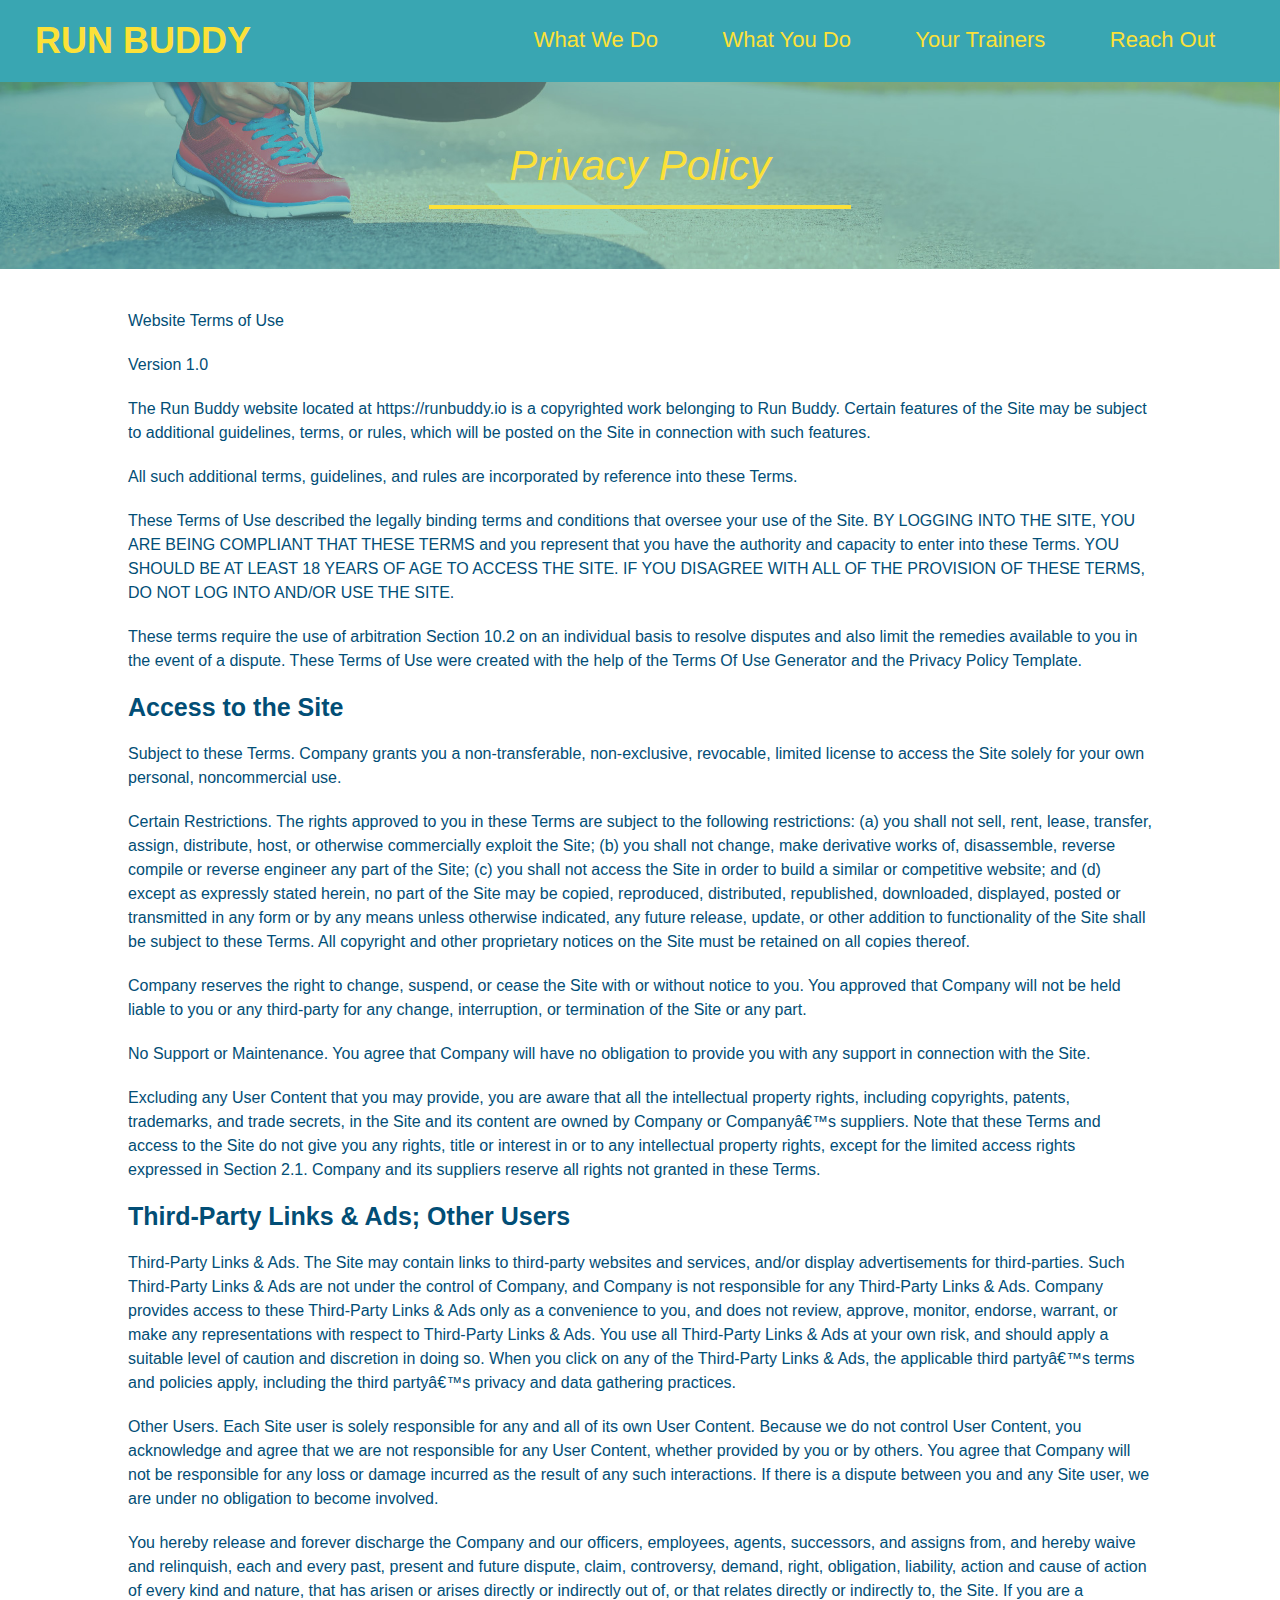
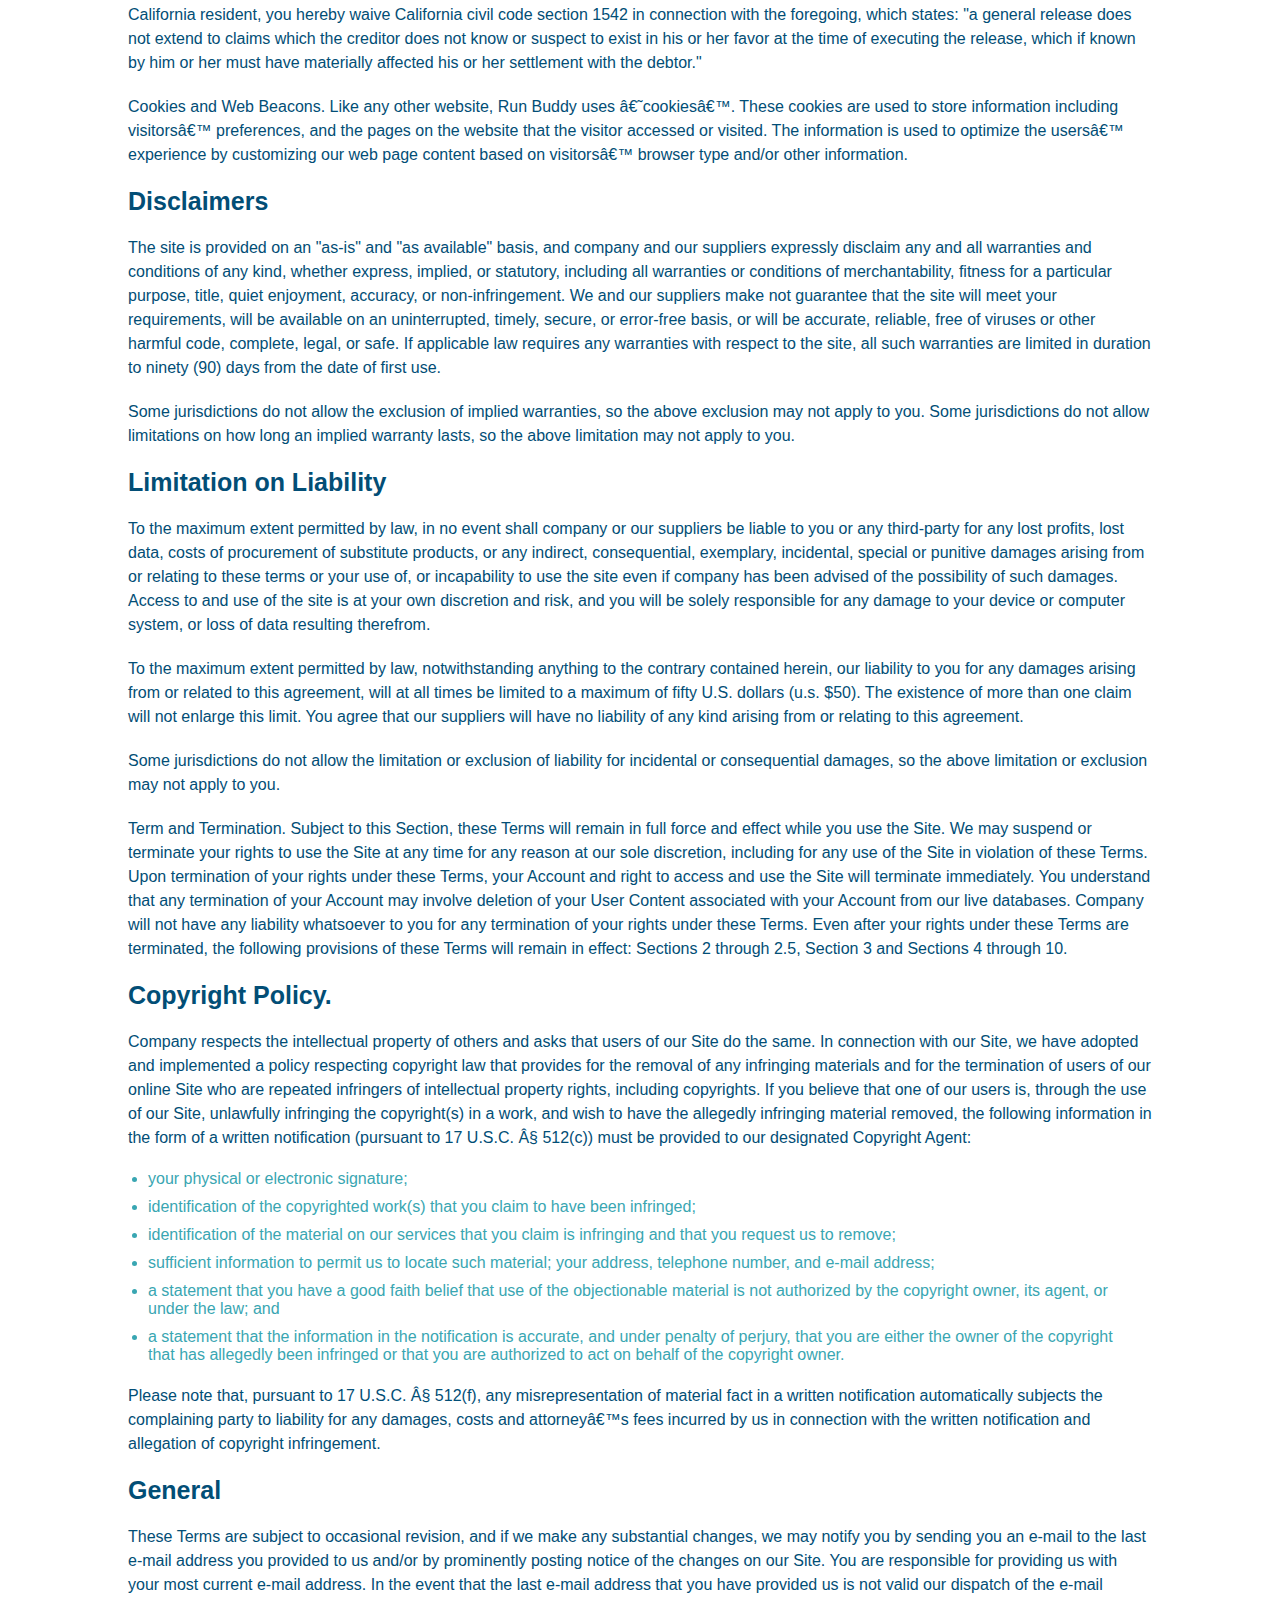
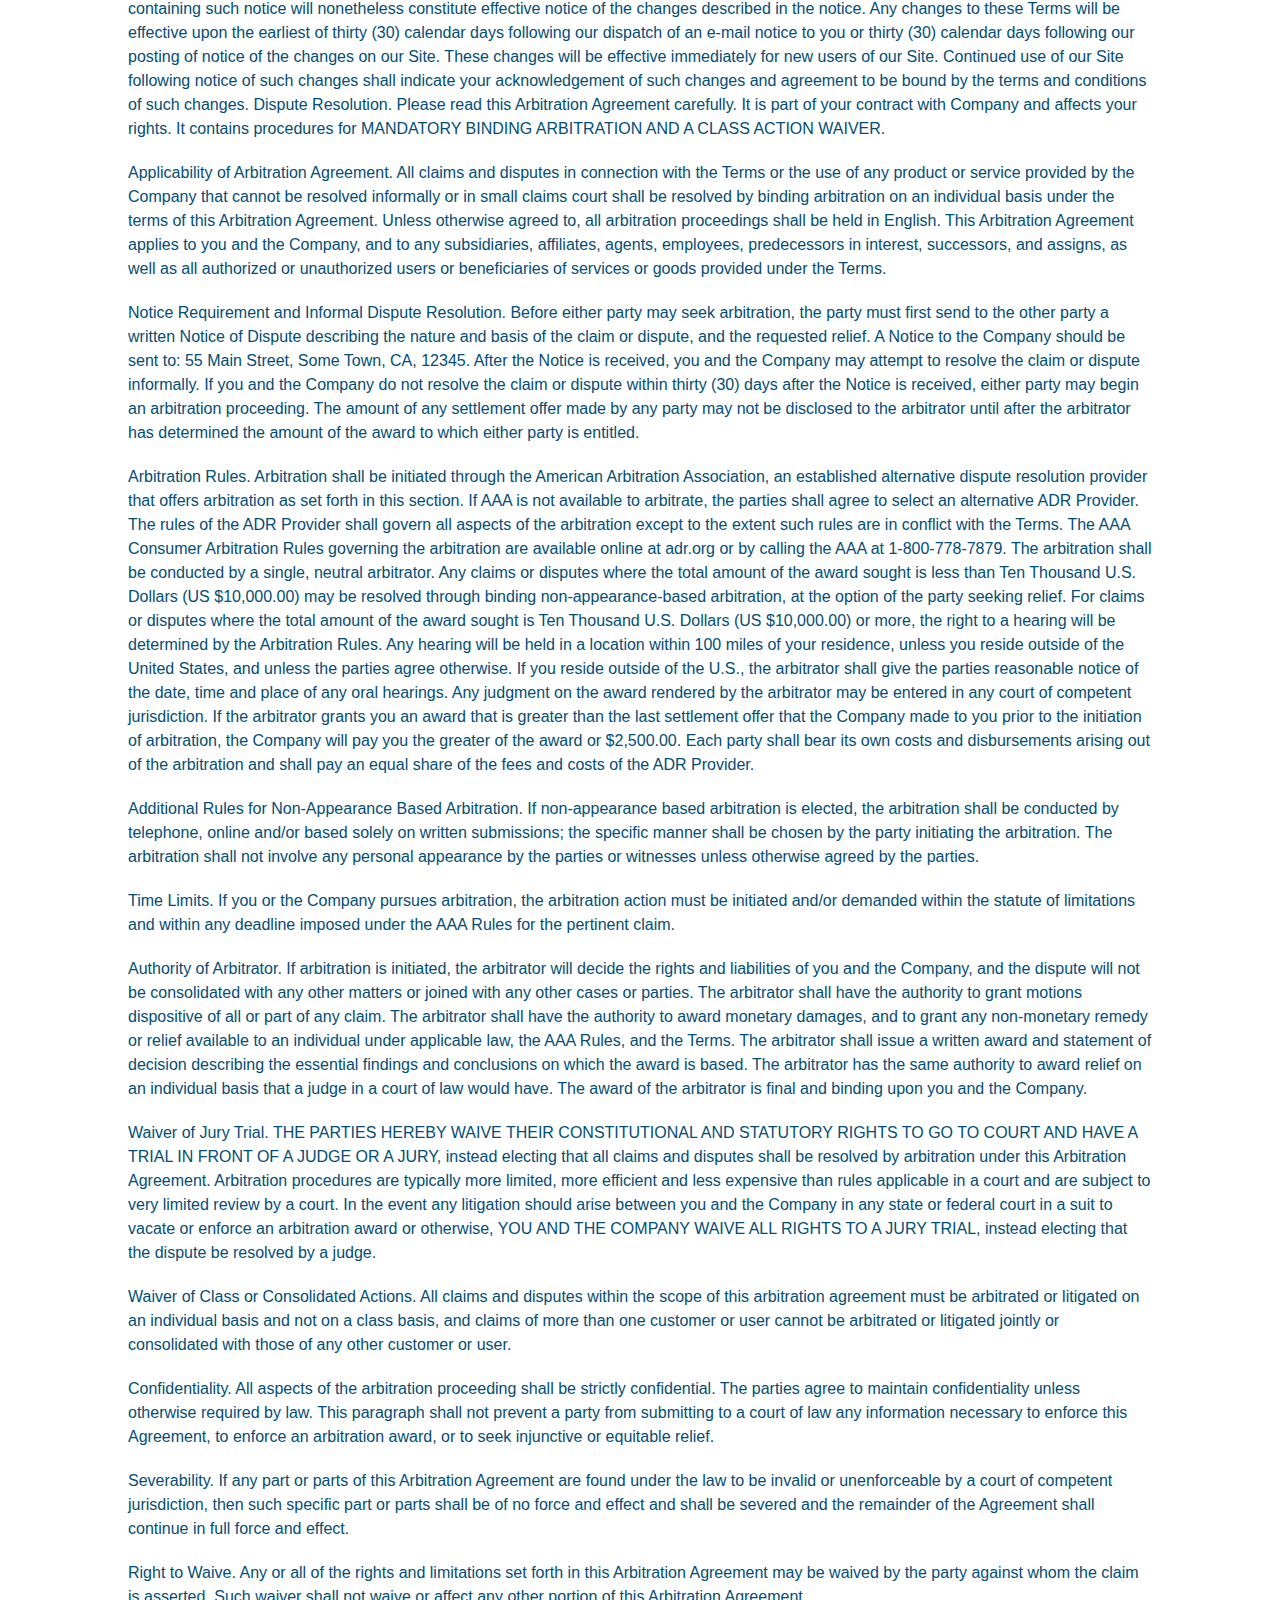
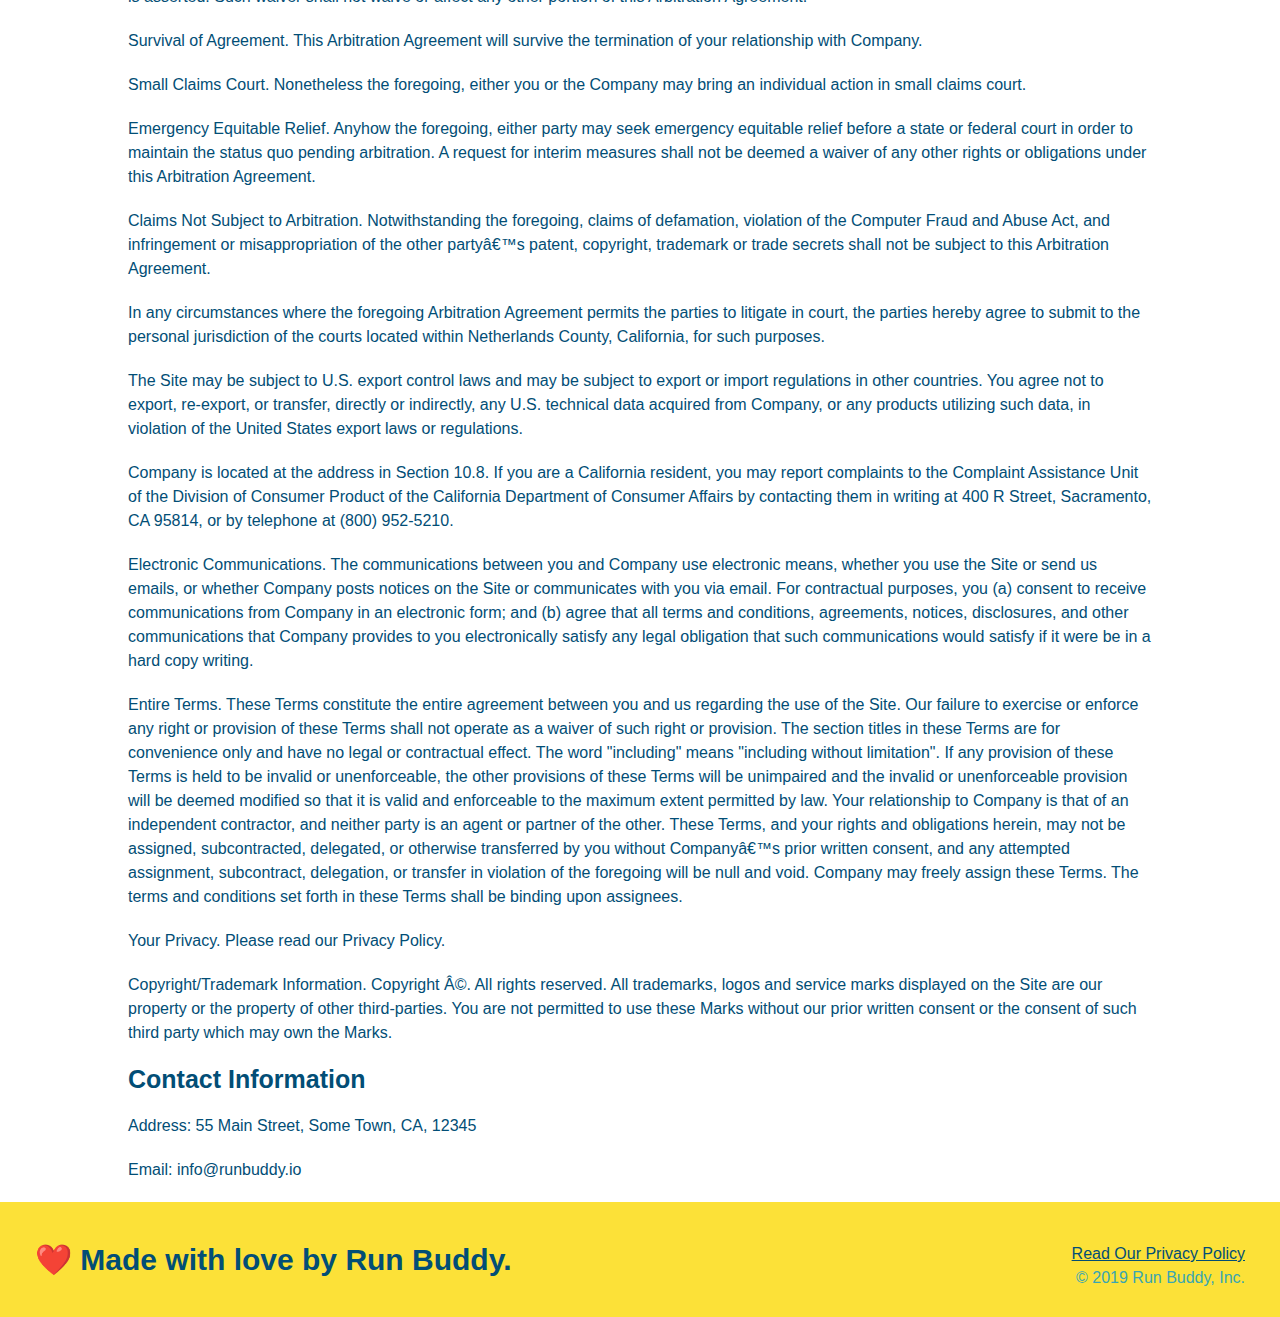
==== privacy-policy.html @ 4ad568e5 "added privacy policy" ====
<!DOCTYPE html>
<html lang="en">

<head>
  <meta charset="UTF-8" />
  <title>Privacy Policy - Run Buddy</title>
  <link rel="stylesheet" href=".assets/css/style.css" />
  <link rel="stylesheet" href=".assets/css/secondary-styles.css" />

</head>

<body>
  <header>
    <h1>
      <a href="/">
        RUN BUDDY
      </a>
    </h1>
    <nav>
      <ul>
        <li>
          <a href="./index.html#what-we-do">What We Do</a>
        </li>
        <li>
          <a href="./index.html#what-you-do">What You Do</a>
        </li>
        <li>
          <a href="./index.html#your-trainers">Your Trainers</a>
        </li>
        <li>
          <a href="./index.html#reach-out">Reach Out</a>
        </li>
      </ul>
    </nav>
  </header>

  <section class="hero">
    <h2 class="page-title">
      Privacy Policy
    </h2>
  </section>

  <article class="secondary-content">

    <p>
      Website Terms of Use
    </p>

    <p>
      Version 1.0
    </p>

    <p>
      The Run Buddy website located at https://runbuddy.io is a copyrighted work belonging to Run Buddy. Certain
      features of the Site may be subject to additional guidelines, terms, or rules, which will be posted on the Site
      in connection with such features.
    </p>

    <p>
      All such additional terms, guidelines, and rules are incorporated by reference into these Terms.
    </p>

    <p>
      These Terms of Use described the legally binding terms and conditions that oversee your use of the Site. BY
      LOGGING INTO THE SITE, YOU ARE BEING COMPLIANT THAT THESE TERMS and you represent that you have the authority
      and capacity to enter into these Terms. YOU SHOULD BE AT LEAST 18 YEARS OF AGE TO ACCESS THE SITE. IF YOU
      DISAGREE WITH ALL OF THE PROVISION OF THESE TERMS, DO NOT LOG INTO AND/OR USE THE SITE.
    </p>

    <p>
      These terms require the use of arbitration Section 10.2 on an individual basis to resolve disputes and also
      limit the remedies available to you in the event of a dispute. These Terms of Use were created with the help of
      the Terms Of Use Generator and the Privacy Policy Template.
    </p>

    <h3>
      Access to the Site
    </h3>

    <p>
      Subject to these Terms. Company grants you a non-transferable, non-exclusive, revocable, limited license to
      access the Site solely for your own personal, noncommercial use.
    </p>

    <p>
      Certain Restrictions. The rights approved to you in these Terms are subject to the following restrictions: (a)
      you shall not sell, rent, lease, transfer, assign, distribute, host, or otherwise commercially exploit the Site;
      (b) you shall not change, make derivative works of, disassemble, reverse compile or reverse engineer any part of
      the Site; (c) you shall not access the Site in order to build a similar or competitive website; and (d) except
      as expressly stated herein, no part of the Site may be copied, reproduced, distributed, republished, downloaded,
      displayed, posted or transmitted in any form or by any means unless otherwise indicated, any future release,
      update, or other addition to functionality of the Site shall be subject to these Terms. All copyright and other
      proprietary notices on the Site must be retained on all copies thereof.
    </p>

    <p>
      Company reserves the right to change, suspend, or cease the Site with or without notice to you. You approved
      that Company will not be held liable to you or any third-party for any change, interruption, or termination of
      the Site or any part.
    </p>

    <p>
      No Support or Maintenance. You agree that Company will have no obligation to provide you with any support in
      connection with the Site.
    </p>

    <p>
      Excluding any User Content that you may provide, you are aware that all the intellectual property rights,
      including copyrights, patents, trademarks, and trade secrets, in the Site and its content are owned by Company
      or Companyâ€™s suppliers. Note that these Terms and access to the Site do not give you any rights, title or
      interest in or to any intellectual property rights, except for the limited access rights expressed in Section
      2.1. Company and its suppliers reserve all rights not granted in these Terms.
    </p>

    <h3>
      Third-Party Links & Ads; Other Users
    </h3>

    <p>
      Third-Party Links & Ads. The Site may contain links to third-party websites and services, and/or display
      advertisements for third-parties. Such Third-Party Links & Ads are not under the control of Company, and Company
      is not responsible for any Third-Party Links & Ads. Company provides access to these Third-Party Links & Ads
      only as a convenience to you, and does not review, approve, monitor, endorse, warrant, or make any
      representations with respect to Third-Party Links & Ads. You use all Third-Party Links & Ads at your own risk,
      and should apply a suitable level of caution and discretion in doing so. When you click on any of the
      Third-Party Links & Ads, the applicable third partyâ€™s terms and policies apply, including the third partyâ€™s
      privacy and data gathering practices.
    </p>

    <p>
      Other Users. Each Site user is solely responsible for any and all of its own User Content. Because we do not
      control User Content, you acknowledge and agree that we are not responsible for any User Content, whether
      provided by you or by others. You agree that Company will not be responsible for any loss or damage incurred as
      the result of any such interactions. If there is a dispute between you and any Site user, we are under no
      obligation to become involved.
    </p>

    <p>
      You hereby release and forever discharge the Company and our officers, employees, agents, successors, and
      assigns from, and hereby waive and relinquish, each and every past, present and future dispute, claim,
      controversy, demand, right, obligation, liability, action and cause of action of every kind and nature, that has
      arisen or arises directly or indirectly out of, or that relates directly or indirectly to, the Site. If you are
      a California resident, you hereby waive California civil code section 1542 in connection with the foregoing,
      which states: "a general release does not extend to claims which the creditor does not know or suspect to exist
      in his or her favor at the time of executing the release, which if known by him or her must have materially
      affected his or her settlement with the debtor."
    </p>

    <p>
      Cookies and Web Beacons. Like any other website, Run Buddy uses â€˜cookiesâ€™. These cookies are used to store
      information including visitorsâ€™ preferences, and the pages on the website that the visitor accessed or visited.
      The information is used to optimize the usersâ€™ experience by customizing our web page content based on
      visitorsâ€™
      browser type and/or other information.
    </p>

    <h3>
      Disclaimers
    </h3>

    <p>
      The site is provided on an "as-is" and "as available" basis, and company and our suppliers expressly disclaim
      any and all warranties and conditions of any kind, whether express, implied, or statutory, including all
      warranties or conditions of merchantability, fitness for a particular purpose, title, quiet enjoyment, accuracy,
      or non-infringement. We and our suppliers make not guarantee that the site will meet your requirements, will be
      available on an uninterrupted, timely, secure, or error-free basis, or will be accurate, reliable, free of
      viruses or other harmful code, complete, legal, or safe. If applicable law requires any warranties with respect
      to the site, all such warranties are limited in duration to ninety (90) days from the date of first use.
    </p>

    <p>
      Some jurisdictions do not allow the exclusion of implied warranties, so the above exclusion may not apply to
      you. Some jurisdictions do not allow limitations on how long an implied warranty lasts, so the above limitation
      may not apply to you.
    </p>

    <h3>
      Limitation on Liability
    </h3>

    <p>
      To the maximum extent permitted by law, in no event shall company or our suppliers be liable to you or any
      third-party for any lost profits, lost data, costs of procurement of substitute products, or any indirect,
      consequential, exemplary, incidental, special or punitive damages arising from or relating to these terms or
      your use of, or incapability to use the site even if company has been advised of the possibility of such
      damages. Access to and use of the site is at your own discretion and risk, and you will be solely responsible
      for any damage to your device or computer system, or loss of data resulting therefrom.
    </p>

    <p>
      To the maximum extent permitted by law, notwithstanding anything to the contrary contained herein, our liability
      to you for any damages arising from or related to this agreement, will at all times be limited to a maximum of
      fifty U.S. dollars (u.s. $50). The existence of more than one claim will not enlarge this limit. You agree that
      our suppliers will have no liability of any kind arising from or relating to this agreement.
    </p>

    <p>
      Some jurisdictions do not allow the limitation or exclusion of liability for incidental or consequential
      damages, so the above limitation or exclusion may not apply to you.
    </p>

    <p>
      Term and Termination. Subject to this Section, these Terms will remain in full force and effect while you use
      the Site. We may suspend or terminate your rights to use the Site at any time for any reason at our sole
      discretion, including for any use of the Site in violation of these Terms. Upon termination of your rights under
      these Terms, your Account and right to access and use the Site will terminate immediately. You understand that
      any termination of your Account may involve deletion of your User Content associated with your Account from our
      live databases. Company will not have any liability whatsoever to you for any termination of your rights under
      these Terms. Even after your rights under these Terms are terminated, the following provisions of these Terms
      will remain in effect: Sections 2 through 2.5, Section 3 and Sections 4 through 10.
    </p>

    <h3>
      Copyright Policy.
    </h3>

    <p>
      Company respects the intellectual property of others and asks that users of our Site do the same. In connection
      with our Site, we have adopted and implemented a policy respecting copyright law that provides for the removal
      of any infringing materials and for the termination of users of our online Site who are repeated infringers of
      intellectual property rights, including copyrights. If you believe that one of our users is, through the use of
      our Site, unlawfully infringing the copyright(s) in a work, and wish to have the allegedly infringing material
      removed, the following information in the form of a written notification (pursuant to 17 U.S.C. Â§ 512(c)) must
      be provided to our designated Copyright Agent:
    </p>

    <ul>
      <li>
        your physical or electronic signature;
      </li>
      <li>
        identification of the copyrighted work(s) that you claim to have been infringed;
      </li>
      <li>
        identification of the material on our services that you claim is infringing and that you request us to remove;
      </li>
      <li>
        sufficient information to permit us to locate such material; your address, telephone number, and e-mail
        address;
      </li>
      <li>
        a statement that you have a good faith belief that use of the objectionable material is not authorized by the
        copyright owner, its agent, or under the law; and
      </li>
      <li>
        a statement that the information in the notification is accurate, and under penalty of perjury, that you are
        either the owner of the copyright that has allegedly been infringed or that you are authorized to act on
        behalf of the copyright owner.
      </li>
    </ul>

    <p>
      Please note that, pursuant to 17 U.S.C. Â§ 512(f), any misrepresentation of material fact in a written
      notification automatically subjects the complaining party to liability for any damages, costs and attorneyâ€™s
      fees incurred by us in connection with the written notification and allegation of copyright infringement.
    </p>

    <h3>
      General
    </h3>

    <p>
      These Terms are subject to occasional revision, and if we make any substantial changes, we may notify you by
      sending you an e-mail to the last e-mail address you provided to us and/or by prominently posting notice of the
      changes on our Site. You are responsible for providing us with your most current e-mail address. In the event
      that the last e-mail address that you have provided us is not valid our dispatch of the e-mail containing such
      notice will nonetheless constitute effective notice of the changes described in the notice. Any changes to these
      Terms will be effective upon the earliest of thirty (30) calendar days following our dispatch of an e-mail
      notice to you or thirty (30) calendar days following our posting of notice of the changes on our Site. These
      changes will be effective immediately for new users of our Site. Continued use of our Site following notice of
      such changes shall indicate your acknowledgement of such changes and agreement to be bound by the terms and
      conditions of such changes. Dispute Resolution. Please read this Arbitration Agreement carefully. It is part of
      your contract with Company and affects your rights. It contains procedures for MANDATORY BINDING ARBITRATION AND
      A CLASS ACTION WAIVER.
    </p>

    <p>
      Applicability of Arbitration Agreement. All claims and disputes in connection with the Terms or the use of any
      product or service provided by the Company that cannot be resolved informally or in small claims court shall be
      resolved by binding arbitration on an individual basis under the terms of this Arbitration Agreement. Unless
      otherwise agreed to, all arbitration proceedings shall be held in English. This Arbitration Agreement applies to
      you and the Company, and to any subsidiaries, affiliates, agents, employees, predecessors in interest,
      successors, and assigns, as well as all authorized or unauthorized users or beneficiaries of services or goods
      provided under the Terms.
    </p>

    <p>
      Notice Requirement and Informal Dispute Resolution. Before either party may seek arbitration, the party must
      first send to the other party a written Notice of Dispute describing the nature and basis of the claim or
      dispute, and the requested relief. A Notice to the Company should be sent to: 55 Main Street, Some Town, CA,
      12345. After the Notice is received, you and the Company may attempt to resolve the claim or dispute informally.
      If you and the Company do not resolve the claim or dispute within thirty (30) days after the Notice is received,
      either party may begin an arbitration proceeding. The amount of any settlement offer made by any party may not
      be disclosed to the arbitrator until after the arbitrator has determined the amount of the award to which either
      party is entitled.
    </p>

    <p>
      Arbitration Rules. Arbitration shall be initiated through the American Arbitration Association, an established
      alternative dispute resolution provider that offers arbitration as set forth in this section. If AAA is not
      available to arbitrate, the parties shall agree to select an alternative ADR Provider. The rules of the ADR
      Provider shall govern all aspects of the arbitration except to the extent such rules are in conflict with the
      Terms. The AAA Consumer Arbitration Rules governing the arbitration are available online at adr.org or by
      calling the AAA at 1-800-778-7879. The arbitration shall be conducted by a single, neutral arbitrator. Any
      claims or disputes where the total amount of the award sought is less than Ten Thousand U.S. Dollars (US
      $10,000.00) may be resolved through binding non-appearance-based arbitration, at the option of the party seeking
      relief. For claims or disputes where the total amount of the award sought is Ten Thousand U.S. Dollars (US
      $10,000.00) or more, the right to a hearing will be determined by the Arbitration Rules. Any hearing will be
      held in a location within 100 miles of your residence, unless you reside outside of the United States, and
      unless the parties agree otherwise. If you reside outside of the U.S., the arbitrator shall give the parties
      reasonable notice of the date, time and place of any oral hearings. Any judgment on the award rendered by the
      arbitrator may be entered in any court of competent jurisdiction. If the arbitrator grants you an award that is
      greater than the last settlement offer that the Company made to you prior to the initiation of arbitration, the
      Company will pay you the greater of the award or $2,500.00. Each party shall bear its own costs and
      disbursements arising out of the arbitration and shall pay an equal share of the fees and costs of the ADR
      Provider.
    </p>

    <p>
      Additional Rules for Non-Appearance Based Arbitration. If non-appearance based arbitration is elected, the
      arbitration shall be conducted by telephone, online and/or based solely on written submissions; the specific
      manner shall be chosen by the party initiating the arbitration. The arbitration shall not involve any personal
      appearance by the parties or witnesses unless otherwise agreed by the parties.
    </p>

    <p>
      Time Limits. If you or the Company pursues arbitration, the arbitration action must be initiated and/or demanded
      within the statute of limitations and within any deadline imposed under the AAA Rules for the pertinent claim.
    </p>

    <p>
      Authority of Arbitrator. If arbitration is initiated, the arbitrator will decide the rights and liabilities of
      you and the Company, and the dispute will not be consolidated with any other matters or joined with any other
      cases or parties. The arbitrator shall have the authority to grant motions dispositive of all or part of any
      claim. The arbitrator shall have the authority to award monetary damages, and to grant any non-monetary remedy
      or relief available to an individual under applicable law, the AAA Rules, and the Terms. The arbitrator shall
      issue a written award and statement of decision describing the essential findings and conclusions on which the
      award is based. The arbitrator has the same authority to award relief on an individual basis that a judge in a
      court of law would have. The award of the arbitrator is final and binding upon you and the Company.
    </p>

    <p>
      Waiver of Jury Trial. THE PARTIES HEREBY WAIVE THEIR CONSTITUTIONAL AND STATUTORY RIGHTS TO GO TO COURT AND HAVE
      A TRIAL IN FRONT OF A JUDGE OR A JURY, instead electing that all claims and disputes shall be resolved by
      arbitration under this Arbitration Agreement. Arbitration procedures are typically more limited, more efficient
      and less expensive than rules applicable in a court and are subject to very limited review by a court. In the
      event any litigation should arise between you and the Company in any state or federal court in a suit to vacate
      or enforce an arbitration award or otherwise, YOU AND THE COMPANY WAIVE ALL RIGHTS TO A JURY TRIAL, instead
      electing that the dispute be resolved by a judge.
    </p>

    <p>
      Waiver of Class or Consolidated Actions. All claims and disputes within the scope of this arbitration agreement
      must be arbitrated or litigated on an individual basis and not on a class basis, and claims of more than one
      customer or user cannot be arbitrated or litigated jointly or consolidated with those of any other customer or
      user.
    </p>

    <p>
      Confidentiality. All aspects of the arbitration proceeding shall be strictly confidential. The parties agree to
      maintain confidentiality unless otherwise required by law. This paragraph shall not prevent a party from
      submitting to a court of law any information necessary to enforce this Agreement, to enforce an arbitration
      award, or to seek injunctive or equitable relief.
    </p>

    <p>
      Severability. If any part or parts of this Arbitration Agreement are found under the law to be invalid or
      unenforceable by a court of competent jurisdiction, then such specific part or parts shall be of no force and
      effect and shall be severed and the remainder of the Agreement shall continue in full force and effect.
    </p>

    <p>
      Right to Waive. Any or all of the rights and limitations set forth in this Arbitration Agreement may be waived
      by the party against whom the claim is asserted. Such waiver shall not waive or affect any other portion of this
      Arbitration Agreement.
    </p>

    <p>
      Survival of Agreement. This Arbitration Agreement will survive the termination of your relationship with
      Company.
    </p>

    <p>
      Small Claims Court. Nonetheless the foregoing, either you or the Company may bring an individual action in small
      claims court.
    </p>

    <p>
      Emergency Equitable Relief. Anyhow the foregoing, either party may seek emergency equitable relief before a
      state or federal court in order to maintain the status quo pending arbitration. A request for interim measures
      shall not be deemed a waiver of any other rights or obligations under this Arbitration Agreement.
    </p>

    <p>
      Claims Not Subject to Arbitration. Notwithstanding the foregoing, claims of defamation, violation of the
      Computer Fraud and Abuse Act, and infringement or misappropriation of the other partyâ€™s patent, copyright,
      trademark or trade secrets shall not be subject to this Arbitration Agreement.
    </p>

    <p>
      In any circumstances where the foregoing Arbitration Agreement permits the parties to litigate in court, the
      parties hereby agree to submit to the personal jurisdiction of the courts located within Netherlands County,
      California, for such purposes.
    </p>

    <p>
      The Site may be subject to U.S. export control laws and may be subject to export or import regulations in other
      countries. You agree not to export, re-export, or transfer, directly or indirectly, any U.S. technical data
      acquired from Company, or any products utilizing such data, in violation of the United States export laws or
      regulations.
    </p>

    <p>
      Company is located at the address in Section 10.8. If you are a California resident, you may report complaints
      to the Complaint Assistance Unit of the Division of Consumer Product of the California Department of Consumer
      Affairs by contacting them in writing at 400 R Street, Sacramento, CA 95814, or by telephone at (800) 952-5210.
    </p>

    <p>
      Electronic Communications. The communications between you and Company use electronic means, whether you use the
      Site or send us emails, or whether Company posts notices on the Site or communicates with you via email. For
      contractual purposes, you (a) consent to receive communications from Company in an electronic form; and (b)
      agree that all terms and conditions, agreements, notices, disclosures, and other communications that Company
      provides to you electronically satisfy any legal obligation that such communications would satisfy if it were be
      in a hard copy writing.
    </p>

    <p>
      Entire Terms. These Terms constitute the entire agreement between you and us regarding the use of the Site. Our
      failure to exercise or enforce any right or provision of these Terms shall not operate as a waiver of such right
      or provision. The section titles in these Terms are for convenience only and have no legal or contractual
      effect. The word "including" means "including without limitation". If any provision of these Terms is held to be
      invalid or unenforceable, the other provisions of these Terms will be unimpaired and the invalid or
      unenforceable provision will be deemed modified so that it is valid and enforceable to the maximum extent
      permitted by law. Your relationship to Company is that of an independent contractor, and neither party is an
      agent or partner of the other. These Terms, and your rights and obligations herein, may not be assigned,
      subcontracted, delegated, or otherwise transferred by you without Companyâ€™s prior written consent, and any
      attempted assignment, subcontract, delegation, or transfer in violation of the foregoing will be null and void.
      Company may freely assign these Terms. The terms and conditions set forth in these Terms shall be binding upon
      assignees.
    </p>

    <p>
      Your Privacy. Please read our Privacy Policy.
    </p>

    <p>
      Copyright/Trademark Information. Copyright Â©. All rights reserved. All trademarks, logos and service marks
      displayed on the Site are our property or the property of other third-parties. You are not permitted to use
      these Marks without our prior written consent or the consent of such third party which may own the Marks.
    </p>

    <h3>
      Contact Information
    </h3>

    <p>
      Address: 55 Main Street, Some Town, CA, 12345
    </p>

    <p>
      Email: info@runbuddy.io
    </p>

  </article>

  <footer>
    <h2>❤️ Made with love by Run Buddy.</h2>
    <div>
      <a href="#">Read Our Privacy Policy</a><br />
      &copy; 2019 Run Buddy, Inc.
    </div>
  </footer>
</body>

</html>
---- .assets/css/style.css ----
* {
    margin: 0;
    padding: 0;
    box-sizing: border-box;
}


body {
    color: #39a6b2;
    font-family: Helvetica, Arial, sans-serif;
}

header {
    padding: 20px 35px;
    background-color: #39a6b2;
}

header h1 {
    font-weight: bold;
    font-size: 36px;
    color: #fce138;
    margin: 0;
    display: inline;
}

header a {
    text-decoration: none;
    color: #fce138;
}

header nav {
    float: right;
    margin: 7px 0;
}

header nav ul li {
    display: inline;
}

header nav ul li a {
    margin: 0 30px;
    font-weight: lighter;
    font-size: 22px;
}

footer {
    background: #fce138;
    width: 100%;
    padding: 40px 35px;
}

footer h2 {
    display: inline;
    color: #024e76;
    font-size: 30px;
    margin: 0;
}
footer div {
    float: right;
    line-height: 1.5;
    text-align: right;
}

footer a {
    color: #024e76;
}

section{
    padding: 60px;
}

.hero {
    background-image:url("../images/hero-bg.jpg");
    height: 600px;
    background-size: cover;
    background-position: center;
    position: relative;
}

.hero-secondary {
    margin: 20px;
    background-color: black;
    font-size: 20px;
    color: red;
}

.hero-form {
    font-size: 16px;
    border: 3px solid #024e76;
    background-color: #fce138;
    padding: 20px;
    width: 500px;
    color: #024e76;
    position: absolute;
    bottom: 120px;
    right: 140px;
}

h3 {
    margin: 0;
    font-size: 18px;
}

.hero-form p {
    margin: 5px 0 15px 0;
}

.form-input {
    font-size: 15px;
    border: 3px;
    padding: 7px 15px;
    color: #024e76;
    width: 100%;
    margin-bottom: 15px;
    display: block;
}

.hero-form label {
    margin: 0 5px;
}

.hero-form-button {
    background-color: #024e76;
    color: #fce138;
    padding: 5px 15px;
    border: 0px;
    font-size: 14px;
}

.intro {
    text-align: center;
}

.intro p {
    line-height: 1.7;
    color: #39a6b2;
    width: 80%;
    font-size: 20px;
    margin: 0 auto;
}

.steps {
    text-align: center;
    background-color: #fce138;
}

.steps div {
    margin-bottom: 80px;
}

.steps img {
    width: 15%;
    margin: 10px 0;
}

.steps h3 {
    color: #024e76;
    font-size: 46px;
    margin-top: 10px;
}

.steps p{
    color:#39a6b2;
    font-size: 23px;
}

.steps span{
    font-size: 38px;
}

.section-title {
    font-size: 55px;
    color: #024e76;
    margin-bottom: 35px;
    padding: 0 100px 20px 100px;
    display: inline-block;
    border-bottom: 3px solid;
}
  
  .primary-border {
    border-color: #fce138;
}
  
  .secondary-border {
    border-color: #39a6b2;
}

.trainers {
    text-align: center;
}

.trainer {
    width: 900px;
    margin: 0 auto 30px auto;
    background-color: #024e76;
    color: #fce138;
    overflow: auto;
}

.trainer img {
    width: 35%;
    float: left;
}

.trainer-bio {
    padding: 35px;
    float: left;
    width: 65%;
}

.trainer-bio h3 {
    font-size: 32px;
    margin-bottom: 8px;
  }
  
.trainer-bio h4 {
    font-weight: lighter;
    font-size: 26px;
    margin-bottom: 25px;
}
  
.trainer-bio p {
    font-size: 17px;
    line-height: 1.3;
}

.text-left {
    text-align: left;
}

.text-right {
    text-align: right;
}

.contact {
    text-align: center;
    background: #024e76;
}

.contact h2 {
    color: #fce138;
}

.contact-info iframe {
    width: 400px;
    height: 400px;
}

.contact-info div {
    width: 410px;
    display: inline-block;
    vertical-align: top;
    text-align: left;
    margin: 30px 0 0 60px;
    color: white;

}

.contact-info h3 {
    color: #fce138;
    font-size: 32px;
}

.contact-info address, .contact-info p {
    font-size: 20px;
    margin: 20px 0;
    line-height: 1.5;
    font-size: 20px;
    font-style: normal;
}

.contact-info a {
    color: #fce138;
}
---- .assets/css/secondary-styles.css ----
.hero {
    background-position: bottom;
    height: auto;
    text-align: center;
    margin-bottom: 40px;
}

.page-title {
    color: #fce138;
    display: inline-block;
    border-bottom: 4px solid #fce138;
    padding: 0 80px 15px 80px;
    font-weight: normal;
    font-size: 42px;
    font-style: italic;
}
  
.secondary-content {
    width: 80%;
    margin: 0 auto;
    color: #024e76;
}
  
.secondary-content h3 {
    font-size: 25px;
    margin: 20px 0;
}
  
.secondary-content p {
    font-size: 16px;
    line-height: 1.5;
    margin: 20px 0;
}
  
.secondary-content ul {
    margin: 15px 20px;
}
  
.secondary-content li {
    color: #39a6b2;
    margin: 10px 0;
}
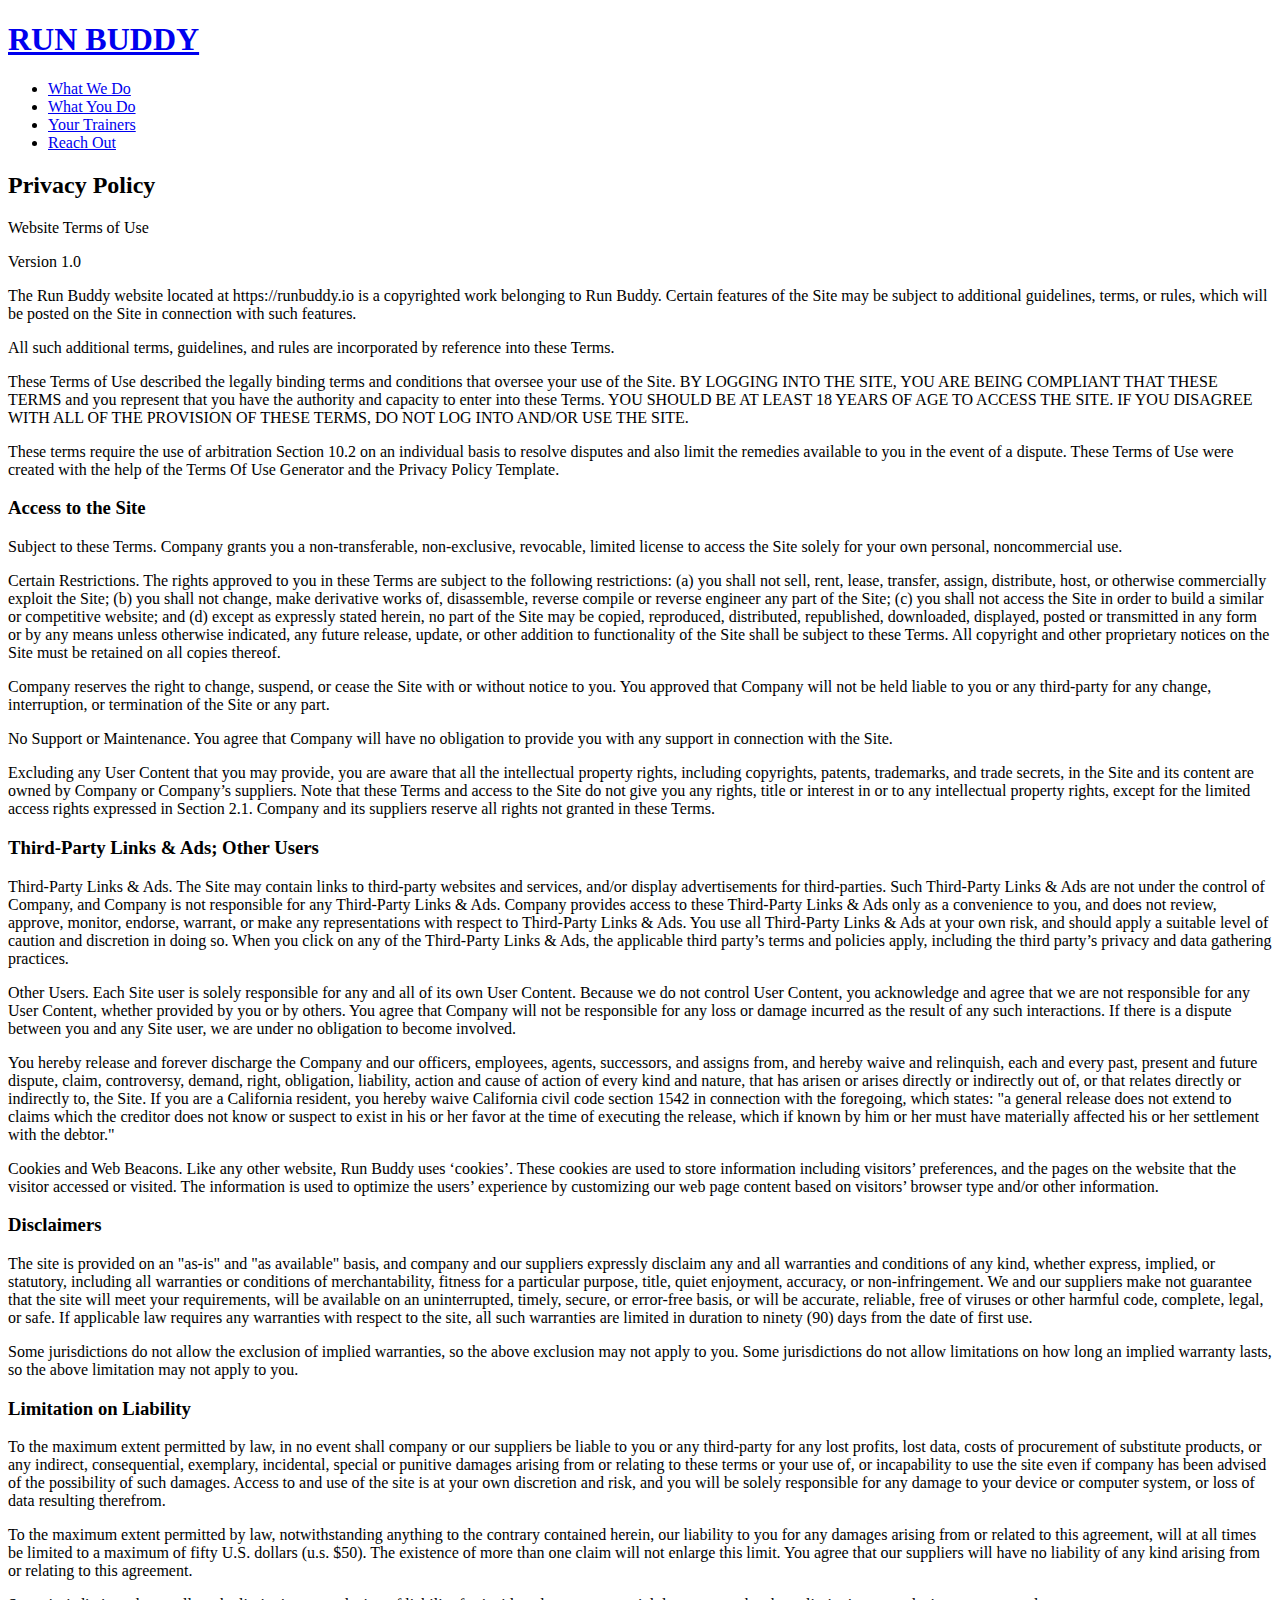
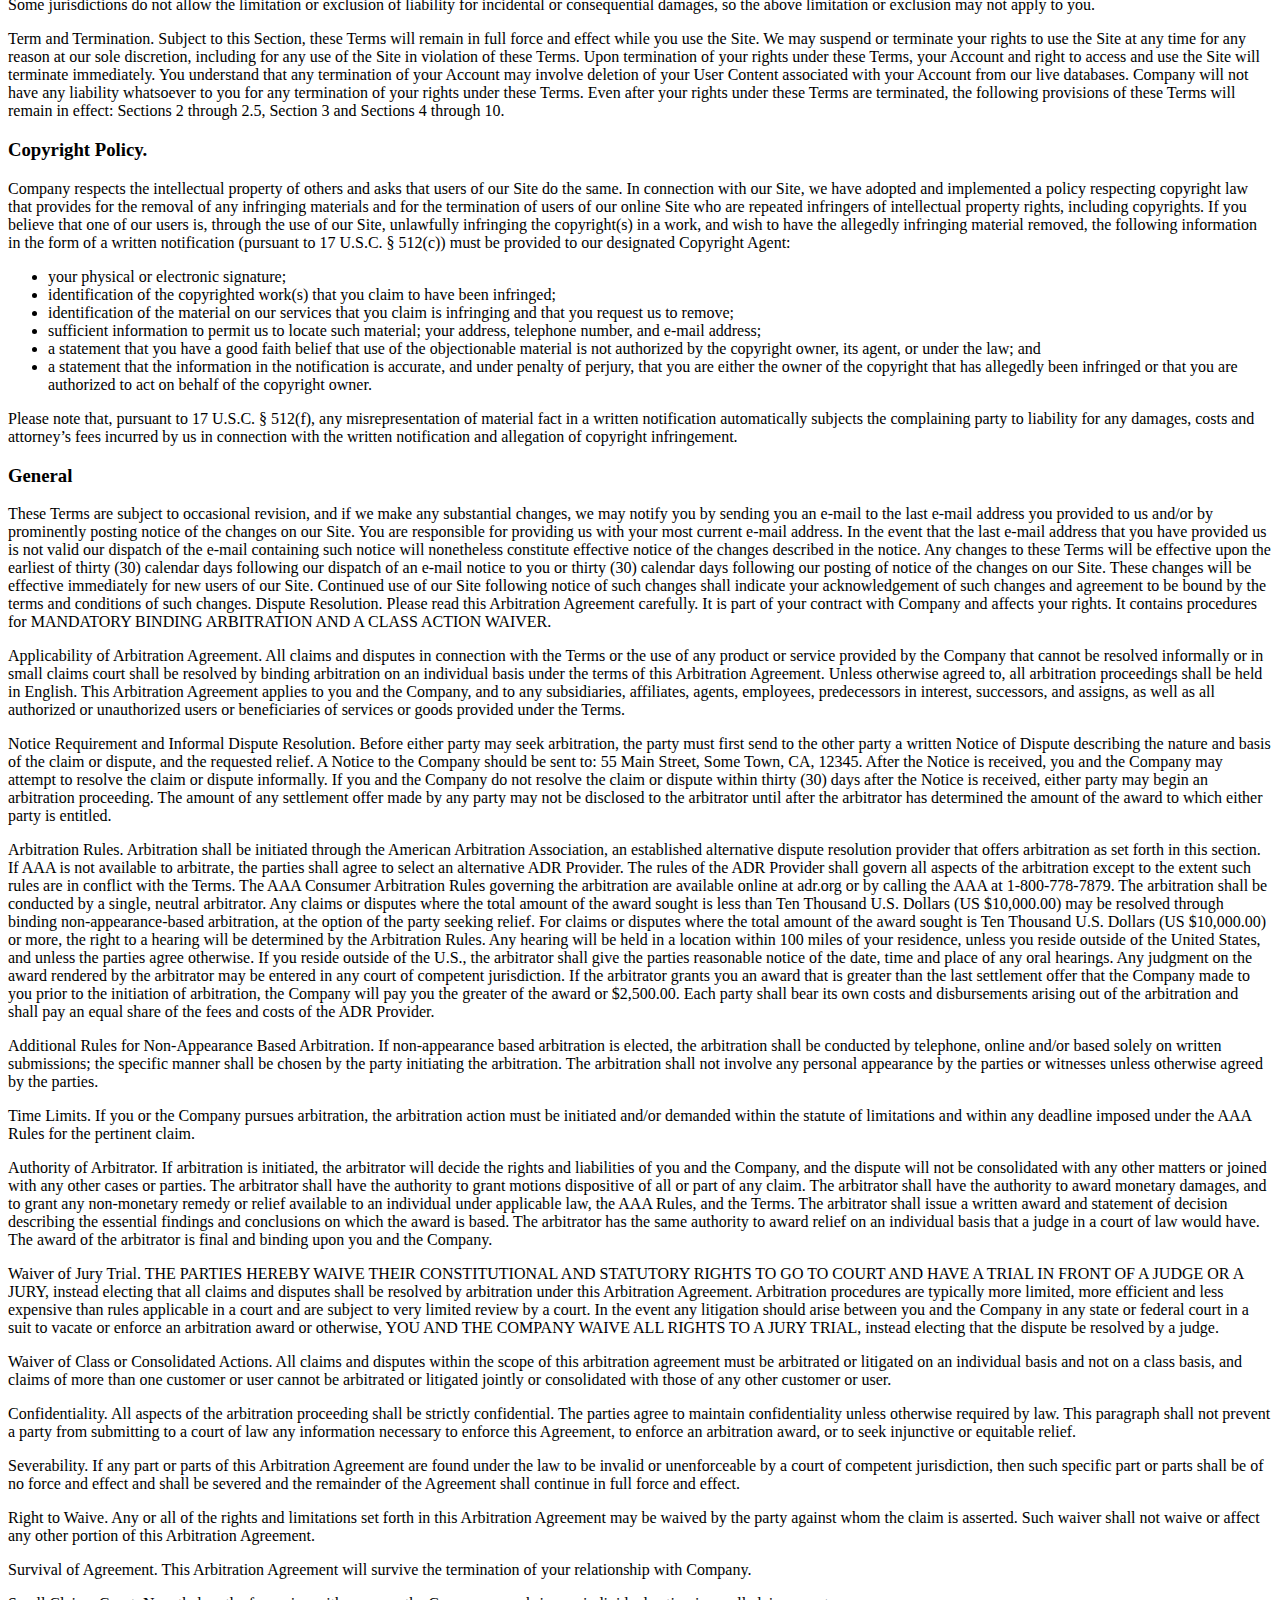
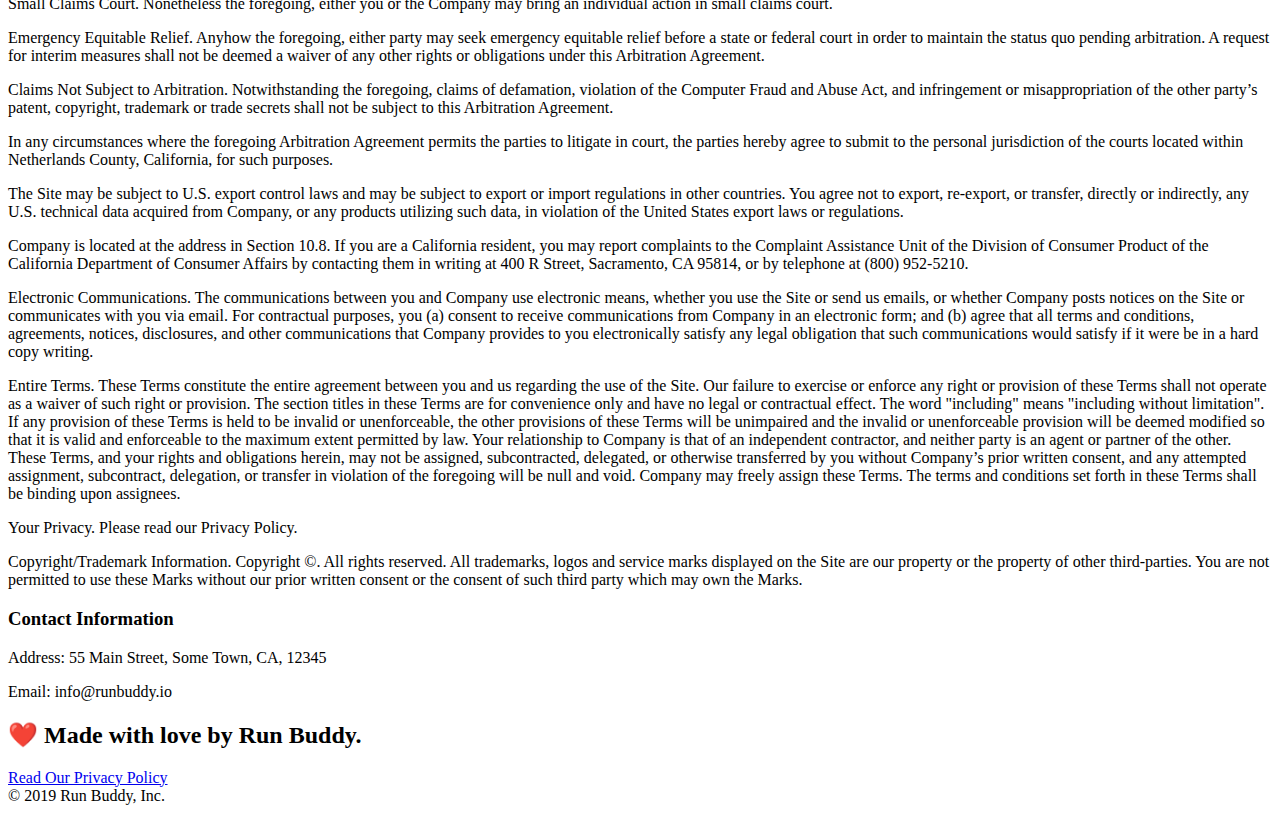
==== commit bb13c4ce: "revision of all code and restructure" ====
--- a/privacy-policy.html
+++ b/privacy-policy.html
@@ -1,476 +1,469 @@
 <!DOCTYPE html>
 <html lang="en">
-
-<head>
-  <meta charset="UTF-8" />
-  <title>Privacy Policy - Run Buddy</title>
-  <link rel="stylesheet" href=".assets/css/style.css" />
-  <link rel="stylesheet" href=".assets/css/secondary-styles.css" />
-
-</head>
-
-<body>
-  <header>
-    <h1>
-      <a href="/">
-        RUN BUDDY
-      </a>
-    </h1>
-    <nav>
+  <head>
+    <meta charset="UTF-8" />
+    <meta name="viewport" content="width=device-width, initial-scale=1.0" />
+    <link rel="stylesheet" href="./assets/css/style.css" />
+    <link rel="stylesheet" href="./assets/css/secondary-styles.css" />
+    <title>Run Buddy - Privacy Policy</title>
+  </head>
+  <body>
+    <header>
+      <h1>
+        <a href="./index.html">RUN BUDDY</a>
+      </h1>
+      <nav>
+        <ul>
+          <li>
+            <a href="./index.html#what-we-do">What We Do</a>
+          </li>
+          <li>
+            <a href="./index.html#what-you-do">What You Do</a>
+          </li>
+          <li>
+            <a href="./index.html#your-trainers">Your Trainers</a>
+          </li>
+          <li>
+            <a href="./index.html#reach-out">Reach Out</a>
+          </li>
+        </ul>
+      </nav>
+    </header>
+
+    <section class="hero">
+      <h2 class="page-title">
+        Privacy Policy
+      </h2>
+    </section>
+
+    <article class="secondary-content">
+      <p>
+        Website Terms of Use
+      </p>
+
+      <p>
+        Version 1.0
+      </p>
+
+      <p>
+        The Run Buddy website located at https://runbuddy.io is a copyrighted work belonging to Run Buddy. Certain
+        features of the Site may be subject to additional guidelines, terms, or rules, which will be posted on the Site
+        in connection with such features.
+      </p>
+
+      <p>
+        All such additional terms, guidelines, and rules are incorporated by reference into these Terms.
+      </p>
+
+      <p>
+        These Terms of Use described the legally binding terms and conditions that oversee your use of the Site. BY
+        LOGGING INTO THE SITE, YOU ARE BEING COMPLIANT THAT THESE TERMS and you represent that you have the authority
+        and capacity to enter into these Terms. YOU SHOULD BE AT LEAST 18 YEARS OF AGE TO ACCESS THE SITE. IF YOU
+        DISAGREE WITH ALL OF THE PROVISION OF THESE TERMS, DO NOT LOG INTO AND/OR USE THE SITE.
+      </p>
+
+      <p>
+        These terms require the use of arbitration Section 10.2 on an individual basis to resolve disputes and also
+        limit the remedies available to you in the event of a dispute. These Terms of Use were created with the help of
+        the Terms Of Use Generator and the Privacy Policy Template.
+      </p>
+
+      <h3>
+        Access to the Site
+      </h3>
+
+      <p>
+        Subject to these Terms. Company grants you a non-transferable, non-exclusive, revocable, limited license to
+        access the Site solely for your own personal, noncommercial use.
+      </p>
+
+      <p>
+        Certain Restrictions. The rights approved to you in these Terms are subject to the following restrictions: (a)
+        you shall not sell, rent, lease, transfer, assign, distribute, host, or otherwise commercially exploit the Site;
+        (b) you shall not change, make derivative works of, disassemble, reverse compile or reverse engineer any part of
+        the Site; (c) you shall not access the Site in order to build a similar or competitive website; and (d) except
+        as expressly stated herein, no part of the Site may be copied, reproduced, distributed, republished, downloaded,
+        displayed, posted or transmitted in any form or by any means unless otherwise indicated, any future release,
+        update, or other addition to functionality of the Site shall be subject to these Terms. All copyright and other
+        proprietary notices on the Site must be retained on all copies thereof.
+      </p>
+
+      <p>
+        Company reserves the right to change, suspend, or cease the Site with or without notice to you. You approved
+        that Company will not be held liable to you or any third-party for any change, interruption, or termination of
+        the Site or any part.
+      </p>
+
+      <p>
+        No Support or Maintenance. You agree that Company will have no obligation to provide you with any support in
+        connection with the Site.
+      </p>
+
+      <p>
+        Excluding any User Content that you may provide, you are aware that all the intellectual property rights,
+        including copyrights, patents, trademarks, and trade secrets, in the Site and its content are owned by Company
+        or Company’s suppliers. Note that these Terms and access to the Site do not give you any rights, title or
+        interest in or to any intellectual property rights, except for the limited access rights expressed in Section
+        2.1. Company and its suppliers reserve all rights not granted in these Terms.
+      </p>
+
+      <h3>
+        Third-Party Links & Ads; Other Users
+      </h3>
+
+      <p>
+        Third-Party Links & Ads. The Site may contain links to third-party websites and services, and/or display
+        advertisements for third-parties. Such Third-Party Links & Ads are not under the control of Company, and Company
+        is not responsible for any Third-Party Links & Ads. Company provides access to these Third-Party Links & Ads
+        only as a convenience to you, and does not review, approve, monitor, endorse, warrant, or make any
+        representations with respect to Third-Party Links & Ads. You use all Third-Party Links & Ads at your own risk,
+        and should apply a suitable level of caution and discretion in doing so. When you click on any of the
+        Third-Party Links & Ads, the applicable third party’s terms and policies apply, including the third party’s
+        privacy and data gathering practices.
+      </p>
+
+      <p>
+        Other Users. Each Site user is solely responsible for any and all of its own User Content. Because we do not
+        control User Content, you acknowledge and agree that we are not responsible for any User Content, whether
+        provided by you or by others. You agree that Company will not be responsible for any loss or damage incurred as
+        the result of any such interactions. If there is a dispute between you and any Site user, we are under no
+        obligation to become involved.
+      </p>
+
+      <p>
+        You hereby release and forever discharge the Company and our officers, employees, agents, successors, and
+        assigns from, and hereby waive and relinquish, each and every past, present and future dispute, claim,
+        controversy, demand, right, obligation, liability, action and cause of action of every kind and nature, that has
+        arisen or arises directly or indirectly out of, or that relates directly or indirectly to, the Site. If you are
+        a California resident, you hereby waive California civil code section 1542 in connection with the foregoing,
+        which states: "a general release does not extend to claims which the creditor does not know or suspect to exist
+        in his or her favor at the time of executing the release, which if known by him or her must have materially
+        affected his or her settlement with the debtor."
+      </p>
+
+      <p>
+        Cookies and Web Beacons. Like any other website, Run Buddy uses ‘cookies’. These cookies are used to store
+        information including visitors’ preferences, and the pages on the website that the visitor accessed or visited.
+        The information is used to optimize the users’ experience by customizing our web page content based on visitors’
+        browser type and/or other information.
+      </p>
+
+      <h3>
+        Disclaimers
+      </h3>
+
+      <p>
+        The site is provided on an "as-is" and "as available" basis, and company and our suppliers expressly disclaim
+        any and all warranties and conditions of any kind, whether express, implied, or statutory, including all
+        warranties or conditions of merchantability, fitness for a particular purpose, title, quiet enjoyment, accuracy,
+        or non-infringement. We and our suppliers make not guarantee that the site will meet your requirements, will be
+        available on an uninterrupted, timely, secure, or error-free basis, or will be accurate, reliable, free of
+        viruses or other harmful code, complete, legal, or safe. If applicable law requires any warranties with respect
+        to the site, all such warranties are limited in duration to ninety (90) days from the date of first use.
+      </p>
+
+      <p>
+        Some jurisdictions do not allow the exclusion of implied warranties, so the above exclusion may not apply to
+        you. Some jurisdictions do not allow limitations on how long an implied warranty lasts, so the above limitation
+        may not apply to you.
+      </p>
+
+      <h3>
+        Limitation on Liability
+      </h3>
+
+      <p>
+        To the maximum extent permitted by law, in no event shall company or our suppliers be liable to you or any
+        third-party for any lost profits, lost data, costs of procurement of substitute products, or any indirect,
+        consequential, exemplary, incidental, special or punitive damages arising from or relating to these terms or
+        your use of, or incapability to use the site even if company has been advised of the possibility of such
+        damages. Access to and use of the site is at your own discretion and risk, and you will be solely responsible
+        for any damage to your device or computer system, or loss of data resulting therefrom.
+      </p>
+
+      <p>
+        To the maximum extent permitted by law, notwithstanding anything to the contrary contained herein, our liability
+        to you for any damages arising from or related to this agreement, will at all times be limited to a maximum of
+        fifty U.S. dollars (u.s. $50). The existence of more than one claim will not enlarge this limit. You agree that
+        our suppliers will have no liability of any kind arising from or relating to this agreement.
+      </p>
+
+      <p>
+        Some jurisdictions do not allow the limitation or exclusion of liability for incidental or consequential
+        damages, so the above limitation or exclusion may not apply to you.
+      </p>
+
+      <p>
+        Term and Termination. Subject to this Section, these Terms will remain in full force and effect while you use
+        the Site. We may suspend or terminate your rights to use the Site at any time for any reason at our sole
+        discretion, including for any use of the Site in violation of these Terms. Upon termination of your rights under
+        these Terms, your Account and right to access and use the Site will terminate immediately. You understand that
+        any termination of your Account may involve deletion of your User Content associated with your Account from our
+        live databases. Company will not have any liability whatsoever to you for any termination of your rights under
+        these Terms. Even after your rights under these Terms are terminated, the following provisions of these Terms
+        will remain in effect: Sections 2 through 2.5, Section 3 and Sections 4 through 10.
+      </p>
+
+      <h3>
+        Copyright Policy.
+      </h3>
+
+      <p>
+        Company respects the intellectual property of others and asks that users of our Site do the same. In connection
+        with our Site, we have adopted and implemented a policy respecting copyright law that provides for the removal
+        of any infringing materials and for the termination of users of our online Site who are repeated infringers of
+        intellectual property rights, including copyrights. If you believe that one of our users is, through the use of
+        our Site, unlawfully infringing the copyright(s) in a work, and wish to have the allegedly infringing material
+        removed, the following information in the form of a written notification (pursuant to 17 U.S.C. § 512(c)) must
+        be provided to our designated Copyright Agent:
+      </p>
+
       <ul>
         <li>
-          <a href="./index.html#what-we-do">What We Do</a>
-        </li>
-        <li>
-          <a href="./index.html#what-you-do">What You Do</a>
-        </li>
-        <li>
-          <a href="./index.html#your-trainers">Your Trainers</a>
-        </li>
-        <li>
-          <a href="./index.html#reach-out">Reach Out</a>
+          your physical or electronic signature;
+        </li>
+        <li>
+          identification of the copyrighted work(s) that you claim to have been infringed;
+        </li>
+        <li>
+          identification of the material on our services that you claim is infringing and that you request us to remove;
+        </li>
+        <li>
+          sufficient information to permit us to locate such material; your address, telephone number, and e-mail
+          address;
+        </li>
+        <li>
+          a statement that you have a good faith belief that use of the objectionable material is not authorized by the
+          copyright owner, its agent, or under the law; and
+        </li>
+        <li>
+          a statement that the information in the notification is accurate, and under penalty of perjury, that you are
+          either the owner of the copyright that has allegedly been infringed or that you are authorized to act on
+          behalf of the copyright owner.
         </li>
       </ul>
-    </nav>
-  </header>
-
-  <section class="hero">
-    <h2 class="page-title">
-      Privacy Policy
-    </h2>
-  </section>
-
-  <article class="secondary-content">
-
-    <p>
-      Website Terms of Use
-    </p>
-
-    <p>
-      Version 1.0
-    </p>
-
-    <p>
-      The Run Buddy website located at https://runbuddy.io is a copyrighted work belonging to Run Buddy. Certain
-      features of the Site may be subject to additional guidelines, terms, or rules, which will be posted on the Site
-      in connection with such features.
-    </p>
-
-    <p>
-      All such additional terms, guidelines, and rules are incorporated by reference into these Terms.
-    </p>
-
-    <p>
-      These Terms of Use described the legally binding terms and conditions that oversee your use of the Site. BY
-      LOGGING INTO THE SITE, YOU ARE BEING COMPLIANT THAT THESE TERMS and you represent that you have the authority
-      and capacity to enter into these Terms. YOU SHOULD BE AT LEAST 18 YEARS OF AGE TO ACCESS THE SITE. IF YOU
-      DISAGREE WITH ALL OF THE PROVISION OF THESE TERMS, DO NOT LOG INTO AND/OR USE THE SITE.
-    </p>
-
-    <p>
-      These terms require the use of arbitration Section 10.2 on an individual basis to resolve disputes and also
-      limit the remedies available to you in the event of a dispute. These Terms of Use were created with the help of
-      the Terms Of Use Generator and the Privacy Policy Template.
-    </p>
-
-    <h3>
-      Access to the Site
-    </h3>
-
-    <p>
-      Subject to these Terms. Company grants you a non-transferable, non-exclusive, revocable, limited license to
-      access the Site solely for your own personal, noncommercial use.
-    </p>
-
-    <p>
-      Certain Restrictions. The rights approved to you in these Terms are subject to the following restrictions: (a)
-      you shall not sell, rent, lease, transfer, assign, distribute, host, or otherwise commercially exploit the Site;
-      (b) you shall not change, make derivative works of, disassemble, reverse compile or reverse engineer any part of
-      the Site; (c) you shall not access the Site in order to build a similar or competitive website; and (d) except
-      as expressly stated herein, no part of the Site may be copied, reproduced, distributed, republished, downloaded,
-      displayed, posted or transmitted in any form or by any means unless otherwise indicated, any future release,
-      update, or other addition to functionality of the Site shall be subject to these Terms. All copyright and other
-      proprietary notices on the Site must be retained on all copies thereof.
-    </p>
-
-    <p>
-      Company reserves the right to change, suspend, or cease the Site with or without notice to you. You approved
-      that Company will not be held liable to you or any third-party for any change, interruption, or termination of
-      the Site or any part.
-    </p>
-
-    <p>
-      No Support or Maintenance. You agree that Company will have no obligation to provide you with any support in
-      connection with the Site.
-    </p>
-
-    <p>
-      Excluding any User Content that you may provide, you are aware that all the intellectual property rights,
-      including copyrights, patents, trademarks, and trade secrets, in the Site and its content are owned by Company
-      or Companyâ€™s suppliers. Note that these Terms and access to the Site do not give you any rights, title or
-      interest in or to any intellectual property rights, except for the limited access rights expressed in Section
-      2.1. Company and its suppliers reserve all rights not granted in these Terms.
-    </p>
-
-    <h3>
-      Third-Party Links & Ads; Other Users
-    </h3>
-
-    <p>
-      Third-Party Links & Ads. The Site may contain links to third-party websites and services, and/or display
-      advertisements for third-parties. Such Third-Party Links & Ads are not under the control of Company, and Company
-      is not responsible for any Third-Party Links & Ads. Company provides access to these Third-Party Links & Ads
-      only as a convenience to you, and does not review, approve, monitor, endorse, warrant, or make any
-      representations with respect to Third-Party Links & Ads. You use all Third-Party Links & Ads at your own risk,
-      and should apply a suitable level of caution and discretion in doing so. When you click on any of the
-      Third-Party Links & Ads, the applicable third partyâ€™s terms and policies apply, including the third partyâ€™s
-      privacy and data gathering practices.
-    </p>
-
-    <p>
-      Other Users. Each Site user is solely responsible for any and all of its own User Content. Because we do not
-      control User Content, you acknowledge and agree that we are not responsible for any User Content, whether
-      provided by you or by others. You agree that Company will not be responsible for any loss or damage incurred as
-      the result of any such interactions. If there is a dispute between you and any Site user, we are under no
-      obligation to become involved.
-    </p>
-
-    <p>
-      You hereby release and forever discharge the Company and our officers, employees, agents, successors, and
-      assigns from, and hereby waive and relinquish, each and every past, present and future dispute, claim,
-      controversy, demand, right, obligation, liability, action and cause of action of every kind and nature, that has
-      arisen or arises directly or indirectly out of, or that relates directly or indirectly to, the Site. If you are
-      a California resident, you hereby waive California civil code section 1542 in connection with the foregoing,
-      which states: "a general release does not extend to claims which the creditor does not know or suspect to exist
-      in his or her favor at the time of executing the release, which if known by him or her must have materially
-      affected his or her settlement with the debtor."
-    </p>
-
-    <p>
-      Cookies and Web Beacons. Like any other website, Run Buddy uses â€˜cookiesâ€™. These cookies are used to store
-      information including visitorsâ€™ preferences, and the pages on the website that the visitor accessed or visited.
-      The information is used to optimize the usersâ€™ experience by customizing our web page content based on
-      visitorsâ€™
-      browser type and/or other information.
-    </p>
-
-    <h3>
-      Disclaimers
-    </h3>
-
-    <p>
-      The site is provided on an "as-is" and "as available" basis, and company and our suppliers expressly disclaim
-      any and all warranties and conditions of any kind, whether express, implied, or statutory, including all
-      warranties or conditions of merchantability, fitness for a particular purpose, title, quiet enjoyment, accuracy,
-      or non-infringement. We and our suppliers make not guarantee that the site will meet your requirements, will be
-      available on an uninterrupted, timely, secure, or error-free basis, or will be accurate, reliable, free of
-      viruses or other harmful code, complete, legal, or safe. If applicable law requires any warranties with respect
-      to the site, all such warranties are limited in duration to ninety (90) days from the date of first use.
-    </p>
-
-    <p>
-      Some jurisdictions do not allow the exclusion of implied warranties, so the above exclusion may not apply to
-      you. Some jurisdictions do not allow limitations on how long an implied warranty lasts, so the above limitation
-      may not apply to you.
-    </p>
-
-    <h3>
-      Limitation on Liability
-    </h3>
-
-    <p>
-      To the maximum extent permitted by law, in no event shall company or our suppliers be liable to you or any
-      third-party for any lost profits, lost data, costs of procurement of substitute products, or any indirect,
-      consequential, exemplary, incidental, special or punitive damages arising from or relating to these terms or
-      your use of, or incapability to use the site even if company has been advised of the possibility of such
-      damages. Access to and use of the site is at your own discretion and risk, and you will be solely responsible
-      for any damage to your device or computer system, or loss of data resulting therefrom.
-    </p>
-
-    <p>
-      To the maximum extent permitted by law, notwithstanding anything to the contrary contained herein, our liability
-      to you for any damages arising from or related to this agreement, will at all times be limited to a maximum of
-      fifty U.S. dollars (u.s. $50). The existence of more than one claim will not enlarge this limit. You agree that
-      our suppliers will have no liability of any kind arising from or relating to this agreement.
-    </p>
-
-    <p>
-      Some jurisdictions do not allow the limitation or exclusion of liability for incidental or consequential
-      damages, so the above limitation or exclusion may not apply to you.
-    </p>
-
-    <p>
-      Term and Termination. Subject to this Section, these Terms will remain in full force and effect while you use
-      the Site. We may suspend or terminate your rights to use the Site at any time for any reason at our sole
-      discretion, including for any use of the Site in violation of these Terms. Upon termination of your rights under
-      these Terms, your Account and right to access and use the Site will terminate immediately. You understand that
-      any termination of your Account may involve deletion of your User Content associated with your Account from our
-      live databases. Company will not have any liability whatsoever to you for any termination of your rights under
-      these Terms. Even after your rights under these Terms are terminated, the following provisions of these Terms
-      will remain in effect: Sections 2 through 2.5, Section 3 and Sections 4 through 10.
-    </p>
-
-    <h3>
-      Copyright Policy.
-    </h3>
-
-    <p>
-      Company respects the intellectual property of others and asks that users of our Site do the same. In connection
-      with our Site, we have adopted and implemented a policy respecting copyright law that provides for the removal
-      of any infringing materials and for the termination of users of our online Site who are repeated infringers of
-      intellectual property rights, including copyrights. If you believe that one of our users is, through the use of
-      our Site, unlawfully infringing the copyright(s) in a work, and wish to have the allegedly infringing material
-      removed, the following information in the form of a written notification (pursuant to 17 U.S.C. Â§ 512(c)) must
-      be provided to our designated Copyright Agent:
-    </p>
-
-    <ul>
-      <li>
-        your physical or electronic signature;
-      </li>
-      <li>
-        identification of the copyrighted work(s) that you claim to have been infringed;
-      </li>
-      <li>
-        identification of the material on our services that you claim is infringing and that you request us to remove;
-      </li>
-      <li>
-        sufficient information to permit us to locate such material; your address, telephone number, and e-mail
-        address;
-      </li>
-      <li>
-        a statement that you have a good faith belief that use of the objectionable material is not authorized by the
-        copyright owner, its agent, or under the law; and
-      </li>
-      <li>
-        a statement that the information in the notification is accurate, and under penalty of perjury, that you are
-        either the owner of the copyright that has allegedly been infringed or that you are authorized to act on
-        behalf of the copyright owner.
-      </li>
-    </ul>
-
-    <p>
-      Please note that, pursuant to 17 U.S.C. Â§ 512(f), any misrepresentation of material fact in a written
-      notification automatically subjects the complaining party to liability for any damages, costs and attorneyâ€™s
-      fees incurred by us in connection with the written notification and allegation of copyright infringement.
-    </p>
-
-    <h3>
-      General
-    </h3>
-
-    <p>
-      These Terms are subject to occasional revision, and if we make any substantial changes, we may notify you by
-      sending you an e-mail to the last e-mail address you provided to us and/or by prominently posting notice of the
-      changes on our Site. You are responsible for providing us with your most current e-mail address. In the event
-      that the last e-mail address that you have provided us is not valid our dispatch of the e-mail containing such
-      notice will nonetheless constitute effective notice of the changes described in the notice. Any changes to these
-      Terms will be effective upon the earliest of thirty (30) calendar days following our dispatch of an e-mail
-      notice to you or thirty (30) calendar days following our posting of notice of the changes on our Site. These
-      changes will be effective immediately for new users of our Site. Continued use of our Site following notice of
-      such changes shall indicate your acknowledgement of such changes and agreement to be bound by the terms and
-      conditions of such changes. Dispute Resolution. Please read this Arbitration Agreement carefully. It is part of
-      your contract with Company and affects your rights. It contains procedures for MANDATORY BINDING ARBITRATION AND
-      A CLASS ACTION WAIVER.
-    </p>
-
-    <p>
-      Applicability of Arbitration Agreement. All claims and disputes in connection with the Terms or the use of any
-      product or service provided by the Company that cannot be resolved informally or in small claims court shall be
-      resolved by binding arbitration on an individual basis under the terms of this Arbitration Agreement. Unless
-      otherwise agreed to, all arbitration proceedings shall be held in English. This Arbitration Agreement applies to
-      you and the Company, and to any subsidiaries, affiliates, agents, employees, predecessors in interest,
-      successors, and assigns, as well as all authorized or unauthorized users or beneficiaries of services or goods
-      provided under the Terms.
-    </p>
-
-    <p>
-      Notice Requirement and Informal Dispute Resolution. Before either party may seek arbitration, the party must
-      first send to the other party a written Notice of Dispute describing the nature and basis of the claim or
-      dispute, and the requested relief. A Notice to the Company should be sent to: 55 Main Street, Some Town, CA,
-      12345. After the Notice is received, you and the Company may attempt to resolve the claim or dispute informally.
-      If you and the Company do not resolve the claim or dispute within thirty (30) days after the Notice is received,
-      either party may begin an arbitration proceeding. The amount of any settlement offer made by any party may not
-      be disclosed to the arbitrator until after the arbitrator has determined the amount of the award to which either
-      party is entitled.
-    </p>
-
-    <p>
-      Arbitration Rules. Arbitration shall be initiated through the American Arbitration Association, an established
-      alternative dispute resolution provider that offers arbitration as set forth in this section. If AAA is not
-      available to arbitrate, the parties shall agree to select an alternative ADR Provider. The rules of the ADR
-      Provider shall govern all aspects of the arbitration except to the extent such rules are in conflict with the
-      Terms. The AAA Consumer Arbitration Rules governing the arbitration are available online at adr.org or by
-      calling the AAA at 1-800-778-7879. The arbitration shall be conducted by a single, neutral arbitrator. Any
-      claims or disputes where the total amount of the award sought is less than Ten Thousand U.S. Dollars (US
-      $10,000.00) may be resolved through binding non-appearance-based arbitration, at the option of the party seeking
-      relief. For claims or disputes where the total amount of the award sought is Ten Thousand U.S. Dollars (US
-      $10,000.00) or more, the right to a hearing will be determined by the Arbitration Rules. Any hearing will be
-      held in a location within 100 miles of your residence, unless you reside outside of the United States, and
-      unless the parties agree otherwise. If you reside outside of the U.S., the arbitrator shall give the parties
-      reasonable notice of the date, time and place of any oral hearings. Any judgment on the award rendered by the
-      arbitrator may be entered in any court of competent jurisdiction. If the arbitrator grants you an award that is
-      greater than the last settlement offer that the Company made to you prior to the initiation of arbitration, the
-      Company will pay you the greater of the award or $2,500.00. Each party shall bear its own costs and
-      disbursements arising out of the arbitration and shall pay an equal share of the fees and costs of the ADR
-      Provider.
-    </p>
-
-    <p>
-      Additional Rules for Non-Appearance Based Arbitration. If non-appearance based arbitration is elected, the
-      arbitration shall be conducted by telephone, online and/or based solely on written submissions; the specific
-      manner shall be chosen by the party initiating the arbitration. The arbitration shall not involve any personal
-      appearance by the parties or witnesses unless otherwise agreed by the parties.
-    </p>
-
-    <p>
-      Time Limits. If you or the Company pursues arbitration, the arbitration action must be initiated and/or demanded
-      within the statute of limitations and within any deadline imposed under the AAA Rules for the pertinent claim.
-    </p>
-
-    <p>
-      Authority of Arbitrator. If arbitration is initiated, the arbitrator will decide the rights and liabilities of
-      you and the Company, and the dispute will not be consolidated with any other matters or joined with any other
-      cases or parties. The arbitrator shall have the authority to grant motions dispositive of all or part of any
-      claim. The arbitrator shall have the authority to award monetary damages, and to grant any non-monetary remedy
-      or relief available to an individual under applicable law, the AAA Rules, and the Terms. The arbitrator shall
-      issue a written award and statement of decision describing the essential findings and conclusions on which the
-      award is based. The arbitrator has the same authority to award relief on an individual basis that a judge in a
-      court of law would have. The award of the arbitrator is final and binding upon you and the Company.
-    </p>
-
-    <p>
-      Waiver of Jury Trial. THE PARTIES HEREBY WAIVE THEIR CONSTITUTIONAL AND STATUTORY RIGHTS TO GO TO COURT AND HAVE
-      A TRIAL IN FRONT OF A JUDGE OR A JURY, instead electing that all claims and disputes shall be resolved by
-      arbitration under this Arbitration Agreement. Arbitration procedures are typically more limited, more efficient
-      and less expensive than rules applicable in a court and are subject to very limited review by a court. In the
-      event any litigation should arise between you and the Company in any state or federal court in a suit to vacate
-      or enforce an arbitration award or otherwise, YOU AND THE COMPANY WAIVE ALL RIGHTS TO A JURY TRIAL, instead
-      electing that the dispute be resolved by a judge.
-    </p>
-
-    <p>
-      Waiver of Class or Consolidated Actions. All claims and disputes within the scope of this arbitration agreement
-      must be arbitrated or litigated on an individual basis and not on a class basis, and claims of more than one
-      customer or user cannot be arbitrated or litigated jointly or consolidated with those of any other customer or
-      user.
-    </p>
-
-    <p>
-      Confidentiality. All aspects of the arbitration proceeding shall be strictly confidential. The parties agree to
-      maintain confidentiality unless otherwise required by law. This paragraph shall not prevent a party from
-      submitting to a court of law any information necessary to enforce this Agreement, to enforce an arbitration
-      award, or to seek injunctive or equitable relief.
-    </p>
-
-    <p>
-      Severability. If any part or parts of this Arbitration Agreement are found under the law to be invalid or
-      unenforceable by a court of competent jurisdiction, then such specific part or parts shall be of no force and
-      effect and shall be severed and the remainder of the Agreement shall continue in full force and effect.
-    </p>
-
-    <p>
-      Right to Waive. Any or all of the rights and limitations set forth in this Arbitration Agreement may be waived
-      by the party against whom the claim is asserted. Such waiver shall not waive or affect any other portion of this
-      Arbitration Agreement.
-    </p>
-
-    <p>
-      Survival of Agreement. This Arbitration Agreement will survive the termination of your relationship with
-      Company.
-    </p>
-
-    <p>
-      Small Claims Court. Nonetheless the foregoing, either you or the Company may bring an individual action in small
-      claims court.
-    </p>
-
-    <p>
-      Emergency Equitable Relief. Anyhow the foregoing, either party may seek emergency equitable relief before a
-      state or federal court in order to maintain the status quo pending arbitration. A request for interim measures
-      shall not be deemed a waiver of any other rights or obligations under this Arbitration Agreement.
-    </p>
-
-    <p>
-      Claims Not Subject to Arbitration. Notwithstanding the foregoing, claims of defamation, violation of the
-      Computer Fraud and Abuse Act, and infringement or misappropriation of the other partyâ€™s patent, copyright,
-      trademark or trade secrets shall not be subject to this Arbitration Agreement.
-    </p>
-
-    <p>
-      In any circumstances where the foregoing Arbitration Agreement permits the parties to litigate in court, the
-      parties hereby agree to submit to the personal jurisdiction of the courts located within Netherlands County,
-      California, for such purposes.
-    </p>
-
-    <p>
-      The Site may be subject to U.S. export control laws and may be subject to export or import regulations in other
-      countries. You agree not to export, re-export, or transfer, directly or indirectly, any U.S. technical data
-      acquired from Company, or any products utilizing such data, in violation of the United States export laws or
-      regulations.
-    </p>
-
-    <p>
-      Company is located at the address in Section 10.8. If you are a California resident, you may report complaints
-      to the Complaint Assistance Unit of the Division of Consumer Product of the California Department of Consumer
-      Affairs by contacting them in writing at 400 R Street, Sacramento, CA 95814, or by telephone at (800) 952-5210.
-    </p>
-
-    <p>
-      Electronic Communications. The communications between you and Company use electronic means, whether you use the
-      Site or send us emails, or whether Company posts notices on the Site or communicates with you via email. For
-      contractual purposes, you (a) consent to receive communications from Company in an electronic form; and (b)
-      agree that all terms and conditions, agreements, notices, disclosures, and other communications that Company
-      provides to you electronically satisfy any legal obligation that such communications would satisfy if it were be
-      in a hard copy writing.
-    </p>
-
-    <p>
-      Entire Terms. These Terms constitute the entire agreement between you and us regarding the use of the Site. Our
-      failure to exercise or enforce any right or provision of these Terms shall not operate as a waiver of such right
-      or provision. The section titles in these Terms are for convenience only and have no legal or contractual
-      effect. The word "including" means "including without limitation". If any provision of these Terms is held to be
-      invalid or unenforceable, the other provisions of these Terms will be unimpaired and the invalid or
-      unenforceable provision will be deemed modified so that it is valid and enforceable to the maximum extent
-      permitted by law. Your relationship to Company is that of an independent contractor, and neither party is an
-      agent or partner of the other. These Terms, and your rights and obligations herein, may not be assigned,
-      subcontracted, delegated, or otherwise transferred by you without Companyâ€™s prior written consent, and any
-      attempted assignment, subcontract, delegation, or transfer in violation of the foregoing will be null and void.
-      Company may freely assign these Terms. The terms and conditions set forth in these Terms shall be binding upon
-      assignees.
-    </p>
-
-    <p>
-      Your Privacy. Please read our Privacy Policy.
-    </p>
-
-    <p>
-      Copyright/Trademark Information. Copyright Â©. All rights reserved. All trademarks, logos and service marks
-      displayed on the Site are our property or the property of other third-parties. You are not permitted to use
-      these Marks without our prior written consent or the consent of such third party which may own the Marks.
-    </p>
-
-    <h3>
-      Contact Information
-    </h3>
-
-    <p>
-      Address: 55 Main Street, Some Town, CA, 12345
-    </p>
-
-    <p>
-      Email: info@runbuddy.io
-    </p>
-
-  </article>
-
-  <footer>
-    <h2>❤️ Made with love by Run Buddy.</h2>
-    <div>
-      <a href="#">Read Our Privacy Policy</a><br />
-      &copy; 2019 Run Buddy, Inc.
-    </div>
-  </footer>
-</body>
-
-</html>+
+      <p>
+        Please note that, pursuant to 17 U.S.C. § 512(f), any misrepresentation of material fact in a written
+        notification automatically subjects the complaining party to liability for any damages, costs and attorney’s
+        fees incurred by us in connection with the written notification and allegation of copyright infringement.
+      </p>
+
+      <h3>
+        General
+      </h3>
+
+      <p>
+        These Terms are subject to occasional revision, and if we make any substantial changes, we may notify you by
+        sending you an e-mail to the last e-mail address you provided to us and/or by prominently posting notice of the
+        changes on our Site. You are responsible for providing us with your most current e-mail address. In the event
+        that the last e-mail address that you have provided us is not valid our dispatch of the e-mail containing such
+        notice will nonetheless constitute effective notice of the changes described in the notice. Any changes to these
+        Terms will be effective upon the earliest of thirty (30) calendar days following our dispatch of an e-mail
+        notice to you or thirty (30) calendar days following our posting of notice of the changes on our Site. These
+        changes will be effective immediately for new users of our Site. Continued use of our Site following notice of
+        such changes shall indicate your acknowledgement of such changes and agreement to be bound by the terms and
+        conditions of such changes. Dispute Resolution. Please read this Arbitration Agreement carefully. It is part of
+        your contract with Company and affects your rights. It contains procedures for MANDATORY BINDING ARBITRATION AND
+        A CLASS ACTION WAIVER.
+      </p>
+
+      <p>
+        Applicability of Arbitration Agreement. All claims and disputes in connection with the Terms or the use of any
+        product or service provided by the Company that cannot be resolved informally or in small claims court shall be
+        resolved by binding arbitration on an individual basis under the terms of this Arbitration Agreement. Unless
+        otherwise agreed to, all arbitration proceedings shall be held in English. This Arbitration Agreement applies to
+        you and the Company, and to any subsidiaries, affiliates, agents, employees, predecessors in interest,
+        successors, and assigns, as well as all authorized or unauthorized users or beneficiaries of services or goods
+        provided under the Terms.
+      </p>
+
+      <p>
+        Notice Requirement and Informal Dispute Resolution. Before either party may seek arbitration, the party must
+        first send to the other party a written Notice of Dispute describing the nature and basis of the claim or
+        dispute, and the requested relief. A Notice to the Company should be sent to: 55 Main Street, Some Town, CA,
+        12345. After the Notice is received, you and the Company may attempt to resolve the claim or dispute informally.
+        If you and the Company do not resolve the claim or dispute within thirty (30) days after the Notice is received,
+        either party may begin an arbitration proceeding. The amount of any settlement offer made by any party may not
+        be disclosed to the arbitrator until after the arbitrator has determined the amount of the award to which either
+        party is entitled.
+      </p>
+
+      <p>
+        Arbitration Rules. Arbitration shall be initiated through the American Arbitration Association, an established
+        alternative dispute resolution provider that offers arbitration as set forth in this section. If AAA is not
+        available to arbitrate, the parties shall agree to select an alternative ADR Provider. The rules of the ADR
+        Provider shall govern all aspects of the arbitration except to the extent such rules are in conflict with the
+        Terms. The AAA Consumer Arbitration Rules governing the arbitration are available online at adr.org or by
+        calling the AAA at 1-800-778-7879. The arbitration shall be conducted by a single, neutral arbitrator. Any
+        claims or disputes where the total amount of the award sought is less than Ten Thousand U.S. Dollars (US
+        $10,000.00) may be resolved through binding non-appearance-based arbitration, at the option of the party seeking
+        relief. For claims or disputes where the total amount of the award sought is Ten Thousand U.S. Dollars (US
+        $10,000.00) or more, the right to a hearing will be determined by the Arbitration Rules. Any hearing will be
+        held in a location within 100 miles of your residence, unless you reside outside of the United States, and
+        unless the parties agree otherwise. If you reside outside of the U.S., the arbitrator shall give the parties
+        reasonable notice of the date, time and place of any oral hearings. Any judgment on the award rendered by the
+        arbitrator may be entered in any court of competent jurisdiction. If the arbitrator grants you an award that is
+        greater than the last settlement offer that the Company made to you prior to the initiation of arbitration, the
+        Company will pay you the greater of the award or $2,500.00. Each party shall bear its own costs and
+        disbursements arising out of the arbitration and shall pay an equal share of the fees and costs of the ADR
+        Provider.
+      </p>
+
+      <p>
+        Additional Rules for Non-Appearance Based Arbitration. If non-appearance based arbitration is elected, the
+        arbitration shall be conducted by telephone, online and/or based solely on written submissions; the specific
+        manner shall be chosen by the party initiating the arbitration. The arbitration shall not involve any personal
+        appearance by the parties or witnesses unless otherwise agreed by the parties.
+      </p>
+
+      <p>
+        Time Limits. If you or the Company pursues arbitration, the arbitration action must be initiated and/or demanded
+        within the statute of limitations and within any deadline imposed under the AAA Rules for the pertinent claim.
+      </p>
+
+      <p>
+        Authority of Arbitrator. If arbitration is initiated, the arbitrator will decide the rights and liabilities of
+        you and the Company, and the dispute will not be consolidated with any other matters or joined with any other
+        cases or parties. The arbitrator shall have the authority to grant motions dispositive of all or part of any
+        claim. The arbitrator shall have the authority to award monetary damages, and to grant any non-monetary remedy
+        or relief available to an individual under applicable law, the AAA Rules, and the Terms. The arbitrator shall
+        issue a written award and statement of decision describing the essential findings and conclusions on which the
+        award is based. The arbitrator has the same authority to award relief on an individual basis that a judge in a
+        court of law would have. The award of the arbitrator is final and binding upon you and the Company.
+      </p>
+
+      <p>
+        Waiver of Jury Trial. THE PARTIES HEREBY WAIVE THEIR CONSTITUTIONAL AND STATUTORY RIGHTS TO GO TO COURT AND HAVE
+        A TRIAL IN FRONT OF A JUDGE OR A JURY, instead electing that all claims and disputes shall be resolved by
+        arbitration under this Arbitration Agreement. Arbitration procedures are typically more limited, more efficient
+        and less expensive than rules applicable in a court and are subject to very limited review by a court. In the
+        event any litigation should arise between you and the Company in any state or federal court in a suit to vacate
+        or enforce an arbitration award or otherwise, YOU AND THE COMPANY WAIVE ALL RIGHTS TO A JURY TRIAL, instead
+        electing that the dispute be resolved by a judge.
+      </p>
+
+      <p>
+        Waiver of Class or Consolidated Actions. All claims and disputes within the scope of this arbitration agreement
+        must be arbitrated or litigated on an individual basis and not on a class basis, and claims of more than one
+        customer or user cannot be arbitrated or litigated jointly or consolidated with those of any other customer or
+        user.
+      </p>
+
+      <p>
+        Confidentiality. All aspects of the arbitration proceeding shall be strictly confidential. The parties agree to
+        maintain confidentiality unless otherwise required by law. This paragraph shall not prevent a party from
+        submitting to a court of law any information necessary to enforce this Agreement, to enforce an arbitration
+        award, or to seek injunctive or equitable relief.
+      </p>
+
+      <p>
+        Severability. If any part or parts of this Arbitration Agreement are found under the law to be invalid or
+        unenforceable by a court of competent jurisdiction, then such specific part or parts shall be of no force and
+        effect and shall be severed and the remainder of the Agreement shall continue in full force and effect.
+      </p>
+
+      <p>
+        Right to Waive. Any or all of the rights and limitations set forth in this Arbitration Agreement may be waived
+        by the party against whom the claim is asserted. Such waiver shall not waive or affect any other portion of this
+        Arbitration Agreement.
+      </p>
+
+      <p>
+        Survival of Agreement. This Arbitration Agreement will survive the termination of your relationship with
+        Company.
+      </p>
+
+      <p>
+        Small Claims Court. Nonetheless the foregoing, either you or the Company may bring an individual action in small
+        claims court.
+      </p>
+
+      <p>
+        Emergency Equitable Relief. Anyhow the foregoing, either party may seek emergency equitable relief before a
+        state or federal court in order to maintain the status quo pending arbitration. A request for interim measures
+        shall not be deemed a waiver of any other rights or obligations under this Arbitration Agreement.
+      </p>
+
+      <p>
+        Claims Not Subject to Arbitration. Notwithstanding the foregoing, claims of defamation, violation of the
+        Computer Fraud and Abuse Act, and infringement or misappropriation of the other party’s patent, copyright,
+        trademark or trade secrets shall not be subject to this Arbitration Agreement.
+      </p>
+
+      <p>
+        In any circumstances where the foregoing Arbitration Agreement permits the parties to litigate in court, the
+        parties hereby agree to submit to the personal jurisdiction of the courts located within Netherlands County,
+        California, for such purposes.
+      </p>
+
+      <p>
+        The Site may be subject to U.S. export control laws and may be subject to export or import regulations in other
+        countries. You agree not to export, re-export, or transfer, directly or indirectly, any U.S. technical data
+        acquired from Company, or any products utilizing such data, in violation of the United States export laws or
+        regulations.
+      </p>
+
+      <p>
+        Company is located at the address in Section 10.8. If you are a California resident, you may report complaints
+        to the Complaint Assistance Unit of the Division of Consumer Product of the California Department of Consumer
+        Affairs by contacting them in writing at 400 R Street, Sacramento, CA 95814, or by telephone at (800) 952-5210.
+      </p>
+
+      <p>
+        Electronic Communications. The communications between you and Company use electronic means, whether you use the
+        Site or send us emails, or whether Company posts notices on the Site or communicates with you via email. For
+        contractual purposes, you (a) consent to receive communications from Company in an electronic form; and (b)
+        agree that all terms and conditions, agreements, notices, disclosures, and other communications that Company
+        provides to you electronically satisfy any legal obligation that such communications would satisfy if it were be
+        in a hard copy writing.
+      </p>
+
+      <p>
+        Entire Terms. These Terms constitute the entire agreement between you and us regarding the use of the Site. Our
+        failure to exercise or enforce any right or provision of these Terms shall not operate as a waiver of such right
+        or provision. The section titles in these Terms are for convenience only and have no legal or contractual
+        effect. The word "including" means "including without limitation". If any provision of these Terms is held to be
+        invalid or unenforceable, the other provisions of these Terms will be unimpaired and the invalid or
+        unenforceable provision will be deemed modified so that it is valid and enforceable to the maximum extent
+        permitted by law. Your relationship to Company is that of an independent contractor, and neither party is an
+        agent or partner of the other. These Terms, and your rights and obligations herein, may not be assigned,
+        subcontracted, delegated, or otherwise transferred by you without Company’s prior written consent, and any
+        attempted assignment, subcontract, delegation, or transfer in violation of the foregoing will be null and void.
+        Company may freely assign these Terms. The terms and conditions set forth in these Terms shall be binding upon
+        assignees.
+      </p>
+
+      <p>
+        Your Privacy. Please read our Privacy Policy.
+      </p>
+
+      <p>
+        Copyright/Trademark Information. Copyright ©. All rights reserved. All trademarks, logos and service marks
+        displayed on the Site are our property or the property of other third-parties. You are not permitted to use
+        these Marks without our prior written consent or the consent of such third party which may own the Marks.
+      </p>
+
+      <h3>
+        Contact Information
+      </h3>
+
+      <p>
+        Address: 55 Main Street, Some Town, CA, 12345
+      </p>
+
+      <p>
+        Email: info@runbuddy.io
+      </p>
+    </article>
+
+    <footer>
+      <h2>❤️ Made with love by Run Buddy.</h2>
+
+      <div>
+        <a href="./privacy-policy.html">Read Our Privacy Policy</a> <br/>
+        &copy; 2019 Run Buddy, Inc.
+      </div>
+    </footer>
+  </body>
+</html>
